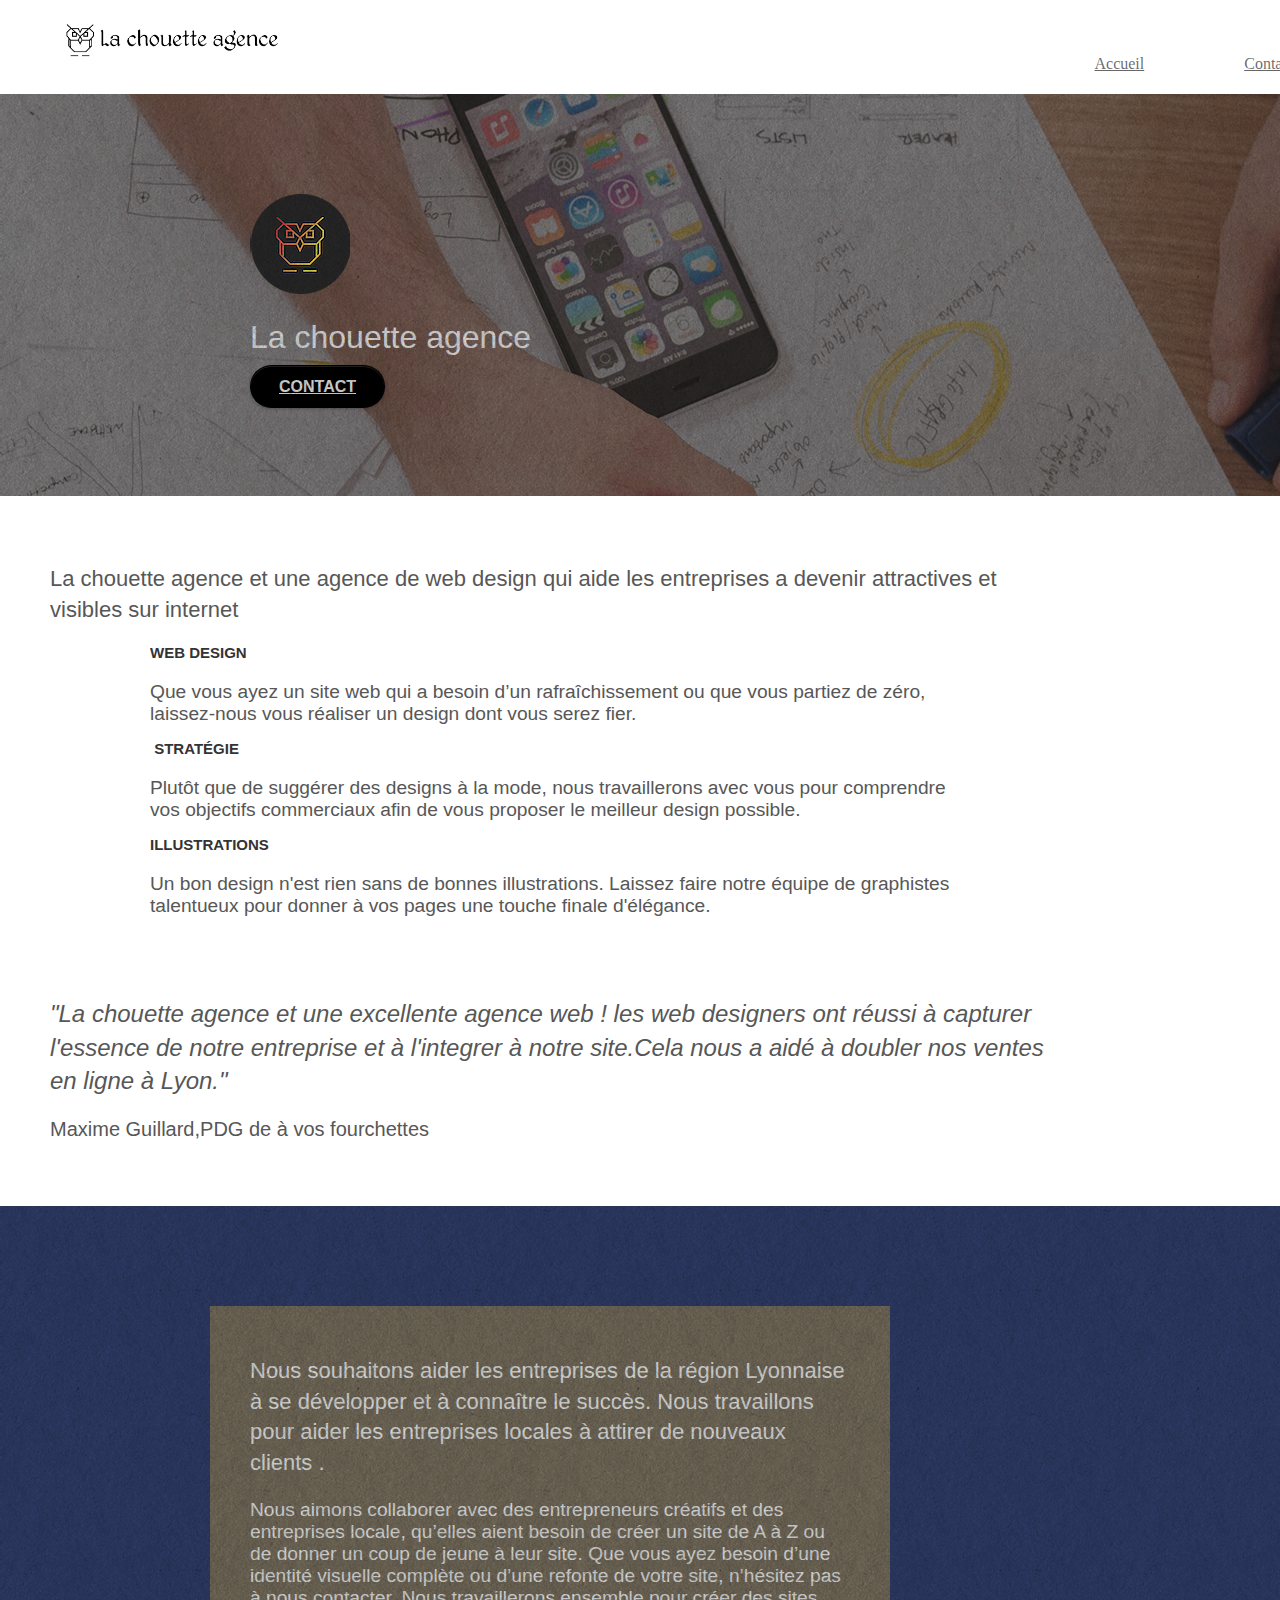
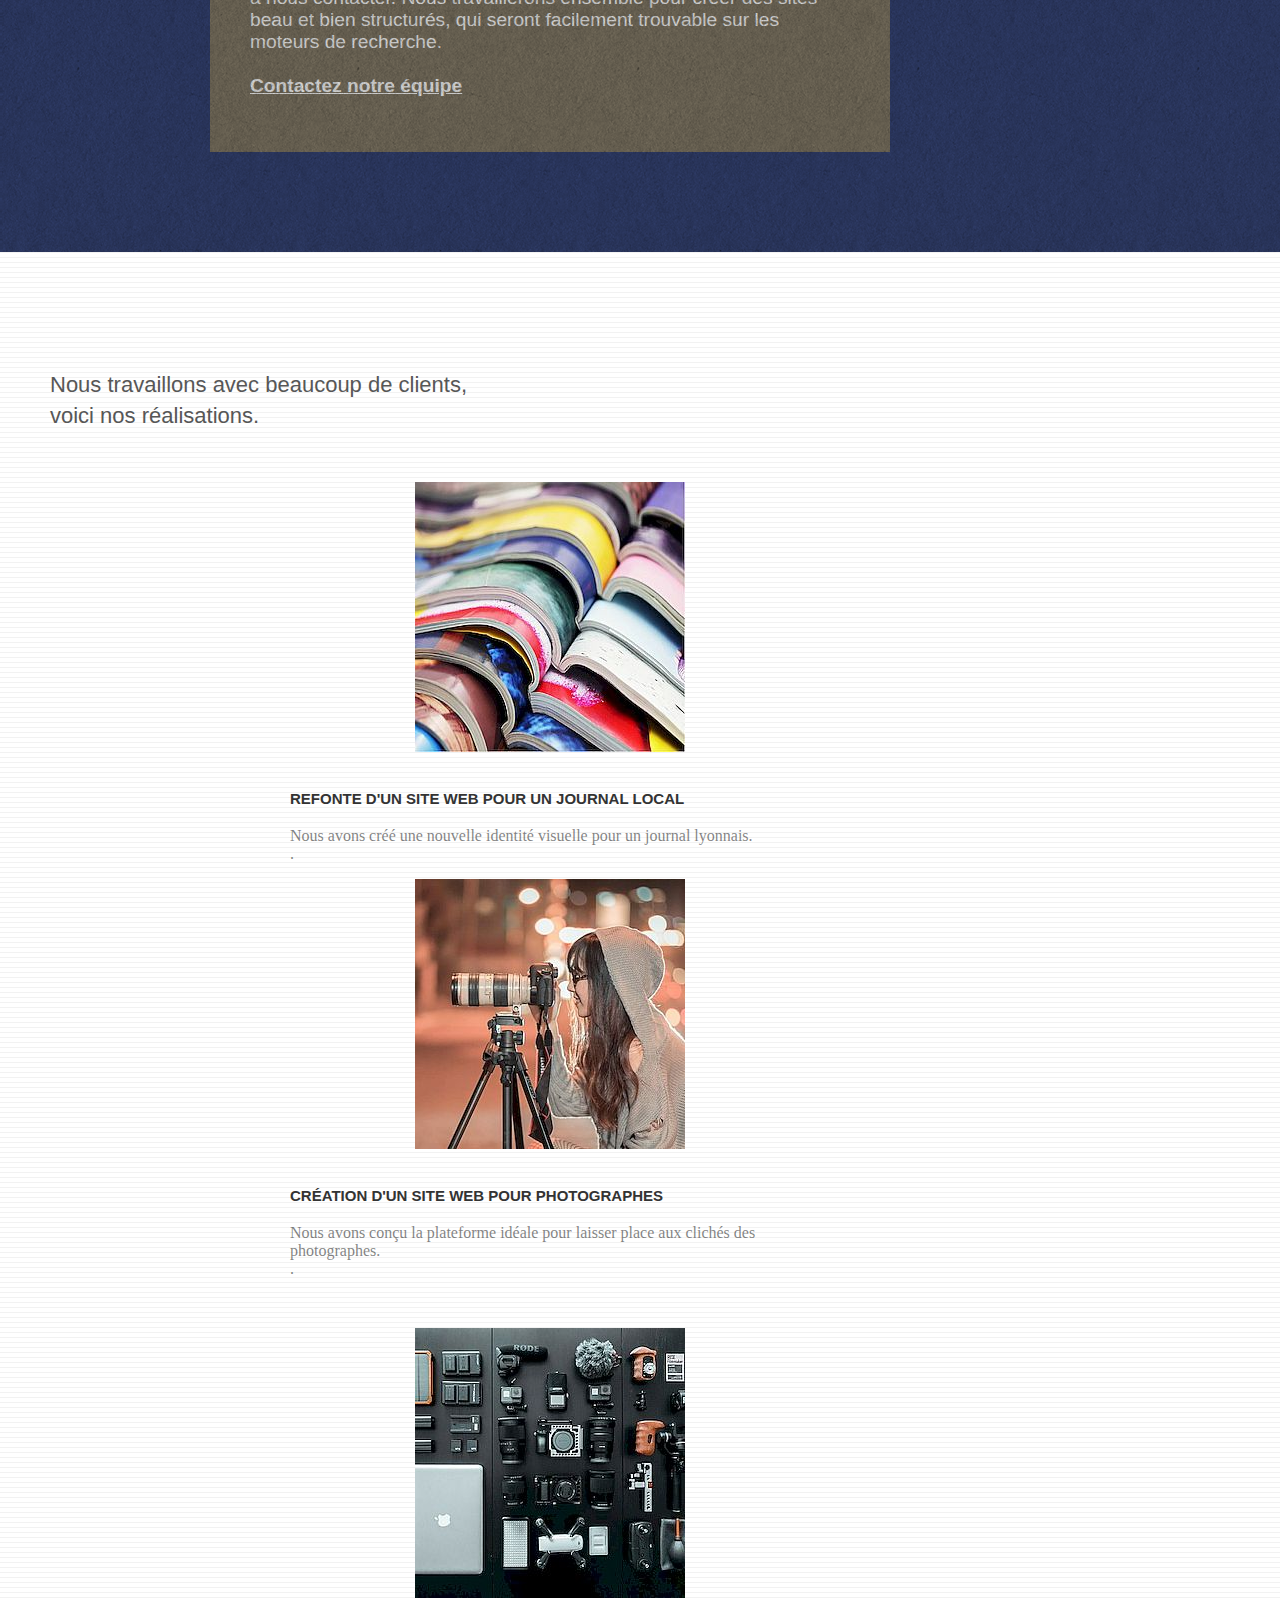
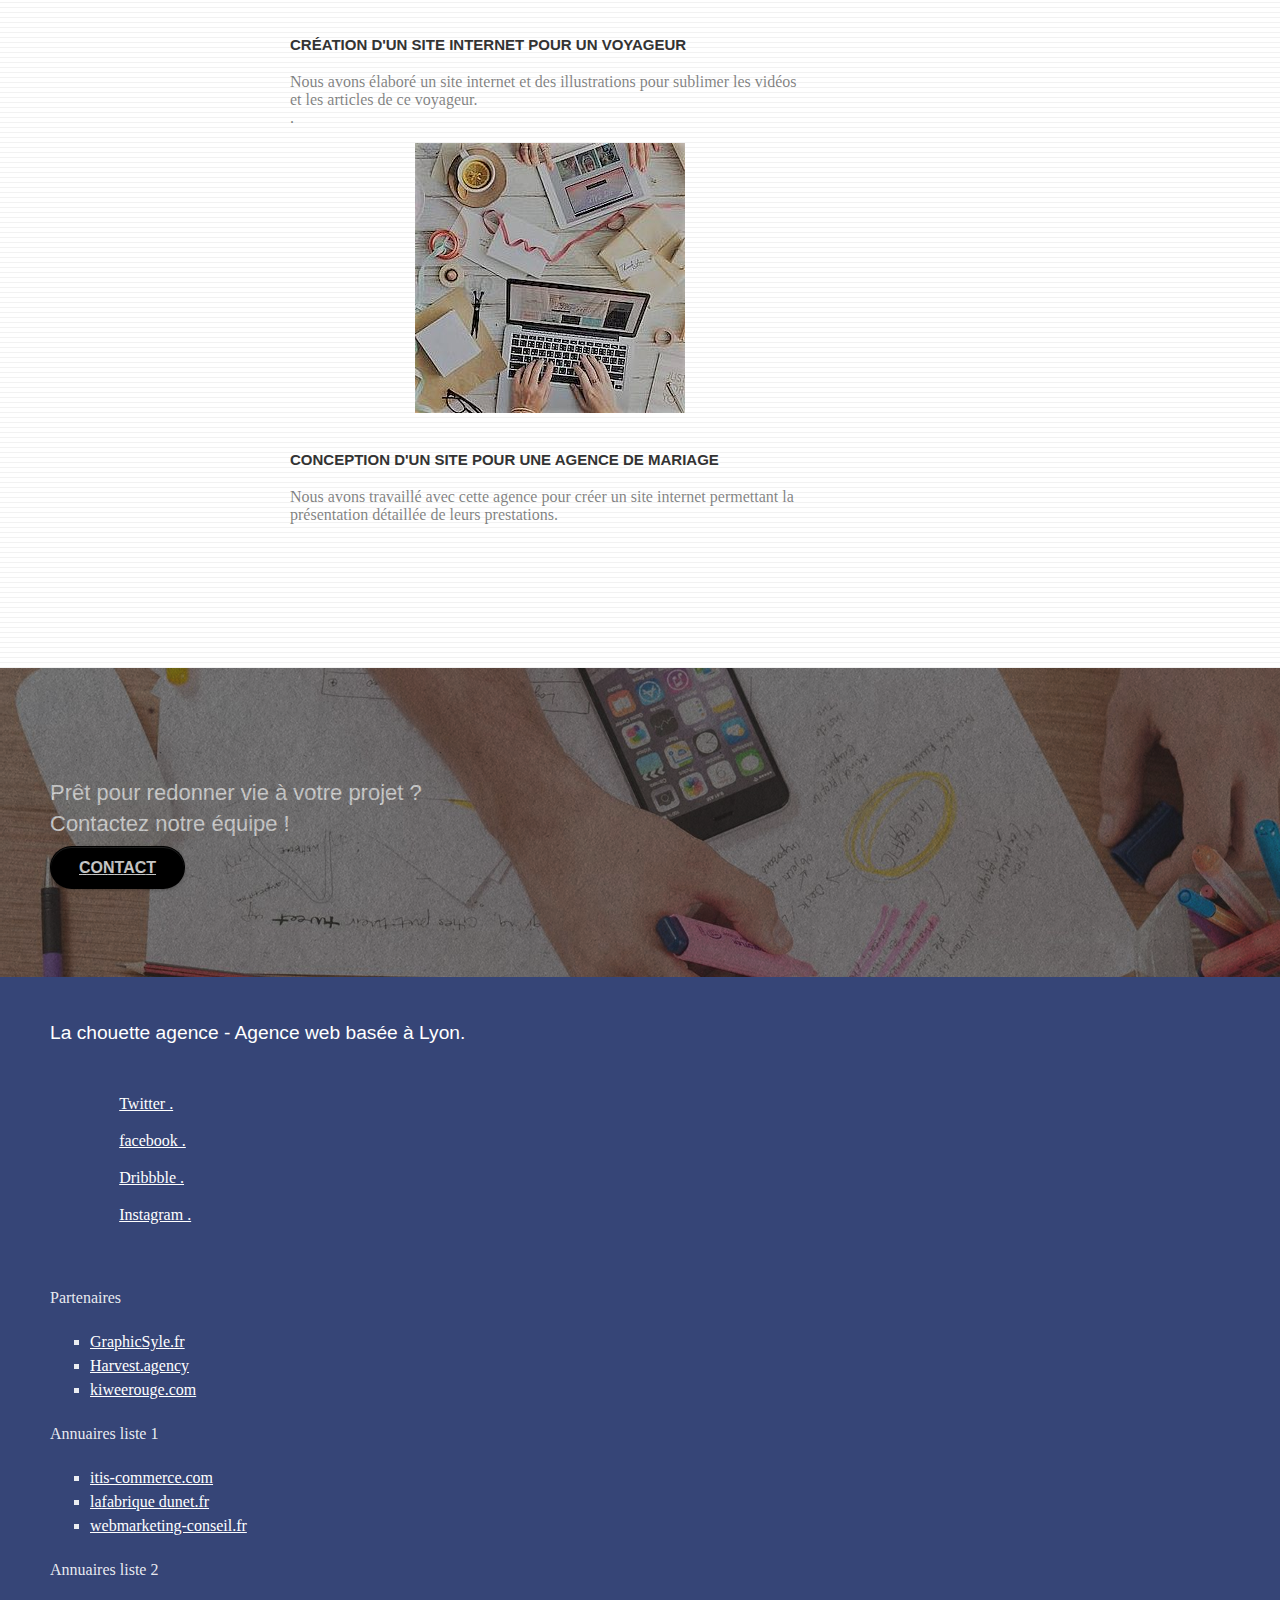
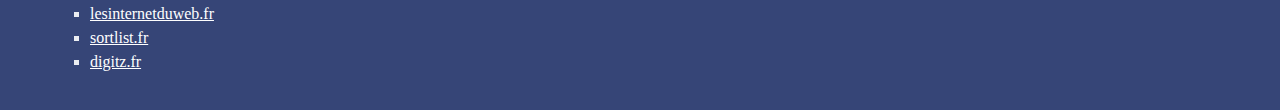
==== index.html @ 25af94e3 "fix_query" ====
<!doctype html>
<html lang="fr">
<head>
    <meta charset="utf-8">
   	
	<meta name="keywords" content="lyon, la chouette agence, création, webdesign, webdesigner,communication, entreprise, agence web, marketing, digital, developpement, web, ux, graphique, professionnels">

    <meta name=description content="La chouette agence aide les entreprises et les professionnels de Lyon à se développer et croitre grace au numérique. Notre équipe de webdesigners experts propose des solutions digitales du web design. Nous aidons les entreprises locales dans leur communication."/>
		
	<meta name="viewport" content="width=device-width, initial-scale=1.0, viewport-fit=cover">
    <link rel="shortcut icon" type="image/jpg" href="favicon.jpg">
    
	<link rel="stylesheet" type="text/css" href="./css/bootstrap.min.css">
	<link rel="stylesheet" type="text/css" href="style.css">
	<link rel="stylesheet" type="text/css" href="./css/font-awesome.min.css">
	<link rel="stylesheet" type="text/css" href="./css/et-line.min.css">
	
    
	<script src="./js/jquery-2.1.0..min.js"></script>
	<script src="./js/bootstrap.min.js"></script>
	<script src="./js/blocs.min.js"></script>
	<script src="./js/jquery.touchSwipe.min.js" defer></script>
	<script src="./js/gmaps.min.js"></script>

        

	<title>La chouette agence Entreprise de webdesign à Lyon</title>
	<!--reseaux sociaux-->
	<meta property=og:description content="La chouette agence aide les entreprises et les professionnels de Lyon à se développer et croitre grace au numérique. Notre équipe de webdesigners experts propose des solutions digitale du web design. Nous aidons les entreprises locales dans leur communication.">
    <meta property=og:site_name content="La chouette agence">
    <meta name=twitter:site content=@Lachouetteagence>
    <meta name=twitter:title content="La chouette agence aide les entreprises et les professionnels de Lyon à se développer et croitre grace au numérique. Notre équipe de webdesigners experts propose des solutions digitale du web design. Nous aidons les entreprises locales dans leur communication.">



    
</head>
<body>
	<!-- Principal conteneur -->
	<main class="page-container">
		
		<!-- bloc-0 -->
		<div class="bloc bgc-white l-bloc " id="bloc-0">
            <div class="container bloc-sm">
                <nav class="navbar row">
                    <div class="navbar-header">
                        <a class="navbar-brand" href="index.html"><img src="img/v2/la-chouette-agence-mini.png" alt="chouette-agence-web-design-logo" /></a>
                        <button id="nav-toggle" type="button" class="ui-navbar-toggle navbar-toggle" data-toggle="collapse" data-target=".navbar-1">
                            <span class="sr-only">Toggle navigation</span>
                            <span class="icon-bar"></span>
                            <span class="icon-bar"></span>
                            <span class="icon-bar"></span>
                        </button>
                    </div>
                    <div class="collapse navbar-collapse navbar-1 special-dropdown-nav">
                        <ul class="site-navigation nav navbar-nav">
                            <li>
                                <a aria-label="aller a la page accueil"  href="index.html">Accueil </a>
                            </li>
							<li>
								<a aria-label="aller a la page contact" href="contact.html">Contact</a>
							</li>
                        </ul>
                    </div>
                </nav>
            </div>
        </div>
		<!-- bloc-0 END -->

		<!-- bloc-1-presentation -->
		<header class="bloc bgc-dark-slate-blue bg-banniere d-bloc bg-t-edge bloc-bg-texture texture-paper b-parallax" id="bloc-1-hero">
			<div class="container bloc-lg">
				<div class="row tight-width-whitespace">
					<div class="col-sm-12">
						<img src="img/v2/logo-mini.png" class="center-block image-resize-mode" width="100" alt="La-chouette-agence-logo" />
						<h1 class="text-center hero-bloc-text tc-white ">
							La chouette agence
						</h1>
						<div class="text-center">
							<a href="contact.html" class="btn btn-lg btn-clean btn-rd cta-hero btn-atomic-tangerine" id="cta-hero">Contact</a>
						</div>
					</div>
				</div>
			</div>
		</header>
		<!-- bloc-1-presentation END -->

		<!-- bloc-2-services -->
		<section class="bloc bgc-white l-bloc" id="bloc-2-services">
			<div class="container bloc-md">
				<div class="row">
					<div class="col-sm-12 text-center">
						<h2>La chouette agence et une agence de web design qui aide les entreprises a devenir attractives et visibles sur internet</h2>						
					</div>
				</div>
				<div class="row voffset-lg med-width-whitespace">
					<div class="col-sm-4">
						<article>
							<div class="text-center">
								<span class="et-icon-browser sm-shadow icon-dark-slate-blue icons icon-lg"></span>
							</div>
							<h3 class="mg-md text-center">
								Web design
							</h3>
						</article>
						<aside>
							<p class="text-center ">
								Que vous ayez un site web qui a besoin d&rsquo;un rafraîchissement ou que vous partiez de zéro, laissez-nous vous réaliser un design dont vous serez fier.
							</p>
						</aside>
					</div>

					<div class="col-sm-4">
						<article>
							<div class="text-center">
								<span class="et-icon-presentation sm-shadow icon-dark-slate-blue icons icon-lg"></span>
							</div>
							<h3 class="mg-md text-center">&nbsp;Stratégie</h3>
						</article>
						<aside>
							<p class="text-center ">
								Plutôt que de suggérer des designs à la mode, nous travaillerons avec vous pour comprendre vos objectifs commerciaux afin de vous proposer le meilleur design possible.<br>
							</p>
						</aside>
					</div>
					<div class="col-sm-4">
						<article>
							<div class="text-center">
								<span class="et-icon-edit sm-shadow icon-dark-slate-blue icons icon-lg"></span>
							</div>
							<h3 class="mg-md text-center">Illustrations</h3>
						</article>
						<aside>
							<p class="text-center ">
								Un bon design n'est rien sans de bonnes illustrations. Laissez faire notre équipe de graphistes talentueux pour donner à vos pages une touche finale d'élégance.
							</p>
						</aside>
					</div>
				</div>
				<article class="row voffset-lg voffset">
					<div class="col-xs-12 col-md-8 col-md-offset-2 text-center">
						<h2 class="citation">"La chouette agence et une excellente agence web ! les web designers ont réussi à capturer l'essence de notre entreprise et à l'integrer à notre site.Cela nous a aidé à doubler nos ventes en ligne à Lyon."</h2>
                        <p class="citation-auteur">Maxime Guillard,PDG de à vos fourchettes</p>
						
					</div>
				</article>
			</div>
		</section>
		<!-- bloc-2-services END -->

		<!-- bloc-3-what-i-do -->
		<section class="bloc tc-white bgc-atomic-tangerine bg-presentation d-bloc bloc-bg-texture texture-paper b-parallax" id="bloc-3-what-i-do">
			<div class="container bloc-lg">
				<div class="row tight-width-whitespace black-background">
					<div class="col-sm-12">
						<h2 class="mg-md text-center tc-white">
							Nous souhaitons aider les entreprises de la région Lyonnaise à se développer et à connaître le succès. Nous travaillons pour aider les entreprises locales à attirer de nouveaux clients .<br>
						</h2>
						<p class="text-center white">
							Nous aimons collaborer avec des entrepreneurs créatifs et des entreprises locale, qu’elles aient besoin de créer un site de A à Z ou de donner un coup de jeune à leur site. Que vous ayez besoin d’une identité visuelle complète ou d’une refonte de votre site, n’hésitez pas à nous contacter. Nous travaillerons ensemble pour créer des sites beau et bien structurés, qui seront facilement trouvable sur les moteurs de recherche. <br><br>
							<a aria-label="aller a la page contact" class="ltc-white bold-link" href="contact.html">Contactez notre équipe</a><br>
						</p>
					</div>
				</div>
			</div>
		</section>
		<!-- bloc-3-what-i-do END -->

		<!-- bloc-4-portfolio -->
		<section class="bloc bgc-white bg-lines-h2-bg bg-repeat l-bloc" id="bloc-4-portfolio">
			<div class="container bloc-lg">
				<div class="row">
					<div class="col-sm-12 text-center">
						<h2>Nous travaillons avec beaucoup de clients,<br>voici nos réalisations.</h2>						
					</div>
				</div>
				<div class="row tight-width-whitespace portfolio-row">
					<figure class="col-sm-6">
						<a href="#" data-lightbox="img/v2/1-mini.jpg" data-gallery-id="gallery-1" data-caption="Refonte d'un site web pour un journal local" data-frame="snapshot-lb"><img src="img/v2/1-mini.jpg" alt="Lyon web design logo agence web meilleure agence et refonte site web journal" class="img-responsive portfolio-thumb" /></a>
						<h3 class="mg-md text-center">
							Refonte d'un site web pour un journal local
						</h3>
						<figcaption class="text-center">
							Nous avons créé une nouvelle identité visuelle pour un journal lyonnais.<br>. 
						</figcaption>
					</figure>
					<figure class="col-sm-6">
						<a href="#" data-lightbox="img/v2/2-mini.jpg" data-gallery-id="gallery-1" data-caption="Création d'un site web pour photographes" data-frame="snapshot-lb"><img src="img/v2/2-mini.jpg" class="img-responsive portfolio-thumb" alt="Lyon web design logo agence web meilleure agence, Création d'un site web pour photographes" /></a>
						<h3 class="mg-md text-center">
							Création d'un site web pour photographes
						</h3>
						<figcaption class="text-center">
							Nous avons conçu la plateforme idéale pour laisser place aux clichés des photographes.<br>. 
						</figcaption>
					</figure>
				</div>
				<div class="row tight-width-whitespace portfolio-row">
					<figure class="col-sm-6">
						<a href="#" data-lightbox="img/v2/3-mini.jpg" data-gallery-id="gallery-1" data-caption="Création d'un site internet pour un voyageur" data-frame="snapshot-lb"><img src="img/v2/3-mini.jpg" class="img-responsive portfolio-thumb" alt="Lyon web design logo agence web meilleure agence, Création d'un site web pour voyageur"/></a>
						<h3 class="mg-md text-center">
							Création d'un site internet pour un voyageur
						</h3>
						<figcaption class="text-center">
							Nous avons élaboré un site internet et des illustrations pour sublimer les vidéos et les articles de ce voyageur.<br>. 
						</figcaption>
					</figure>
					<figure class="col-sm-6">
						<a href="#" data-lightbox="img/v2/4-mini.jpg" data-gallery-id="gallery-1" data-caption="Conception d'un site pour une agence de mariage" data-frame="snapshot-lb"><img src="img/v2/4-mini.jpg" class="img-responsive portfolio-thumb" alt="Lyon web design logo agence web meilleure agence, Création d'un site web pour agence de mariage" /></a>
						<h3 class="mg-md text-center">
							Conception d'un site pour une agence de mariage
						</h3>
						<figcaption class="text-center">
							Nous avons travaillé avec cette agence pour créer un site internet permettant la présentation détaillée de leurs prestations. 
						</figcaption>
					</figure>
				</div>
			</div>
		</section>
		<!-- bloc-4-portfolio END -->

		<!-- bloc-5-cta -->
		<section class="bloc bgc-dark-slate-blue bg-banniere d-bloc bloc-bg-texture texture-paper" id="bloc-5-cta">
			<div class="container bloc-lg">
				<div class="row">
					<h2 class="mg-md text-center tc-white">
						Prêt pour redonner vie à votre projet ?<br>Contactez notre équipe !
					</h2>
					<div class="col-sm-12 text-center">
						<a aria-label="aller a la page contact" href="contact.html" class="btn btn-atomic-tangerine btn-clean btn-rd btn-lg cta-hero">Contact</a>
					</div>
				</div>
			</div>
		</section>
		<!-- bloc-5-cta END -->

		<!-- ScrollToTop Button -->
		<a class="bloc-button btn btn-d scrollToTop" onclick="scrollToTarget('1')"><span class="fa fa-chevron-up"></span></a>
		<!-- ScrollToTop Button END-->

		<!-- Footer - bloc-8 -->
		<footer class="bloc bgc-atomic-tangerine d-bloc" id="bloc-8">
			<div class="container bloc-sm">
				<div class="row">
					<div class="col-sm-12">
						<p class="text-center white">
							La chouette agence - Agence web basée à Lyon.<br>
						</p>
						<div class="row row-no-gutters social">
							<div class="col-sm-3">
								<div class="text-center">
									<a aria-label="lien pour nous suivre sur twitter" class="social" href="https://twitter.com">Twitter .<span class="fa fa-twitter icon-md"></span></a>
								</div>
							</div>
							<div class="col-sm-3">
								<div class="text-center">
									<a aria-label="lien pour nous suivre sur facebook" class="social" href="https://www.facebook.com">facebook .<span class="fa fa-facebook icon-md"></span></a>
								</div>
							</div>
							<div class="col-sm-3">
								<div class="text-center">
									<a aria-label="lien pour nous suivre sur dribbble" class="social" href="https://dribbble.com">Dribbble .<span class="fa fa-dribbble icon-md"></span></a>
								</div>
							</div>
							<div class="col-sm-3">
								<div class="text-center">
									<a aria-label="lien pour nous suivre sur instagram" class="social" href="https://www.instagram.com">Instagram .<span class="fa fa-instagram icon-md"></span></a>
								</div>
							</div>
								<div></div>
							</div>	
						</div>
					
						<div class="row">
							<article aria-label="nos partenaires" class="col-sm-4">
								Partenaires
								<ul>
									<li><a href="https://www.graphicstyle.fr/agence-de-communication-lyon/">GraphicSyle.fr</a></li>
									<li><a href="https://harvest.agency/">Harvest.agency</a></li>
									<li><a href="https://www.kiweerouge.com/">kiweerouge.com</a></li>
								</ul>		
							</article>
							<article aria-label="liste annuaire 1" class="col-sm-4">
								Annuaires liste 1
								<ul>
									<li><a href="https://www.itis-commerce.com/agences-web-lyon/">itis-commerce.com</a></li>
									<li><a href="https://www.lafabriquedunet.fr/agences-web/agences-web-lyon/">lafabrique dunet.fr</a></li>
									<li><a href="https://www.webmarketing-conseil.fr/agences-lyon/">webmarketing-conseil.fr</a></li>
									
									</ul>
							</article>
							<article aria-label="liste annuaire 2" class="col-sm-4">
								Annuaires liste 2
								<ul>
									<li><a href="http://lesinternetsduweb.fr/c/lyon/">lesinternetduweb.fr</a></li>
									<li><a href="https://www.sortlist.fr/web-marketing/lyon-ra-fr">sortlist.fr</a></li>
									<li><a href="https://digitiz.fr/annuaire/agences-web/lyon/">digitz.fr</a></li>
								</ul>
							</article>							
						</div>
					</div>
				</div>
			</div>
		</footer>
		<!-- Footer - bloc-8 END -->

	</main>
	<!-- Principal conteneur END -->
    

</body>
</html>
---- style.css ----
body {
    margin: 0;
    padding: 0;
    background: #FFF;
    overflow-x: hidden;
    -webkit-font-smoothing: antialiased;
    -moz-osx-font-smoothing: grayscale;
}

a,
button {
    transition: all .3s ease-in-out;
    outline: none!important;
}

a:hover {
    text-decoration: none;
    cursor: pointer;
}

#page-loading-blocs-notifaction {
    position: fixed;
    top: 0;
    bottom: 0;
    width: 100%;
    z-index: 100000;
    background: #FFFFFF url("img/v2/pageload-spinner.gif") no-repeat center center;
}

.bloc {
    width: 100%;
    clear: both;
    background: 50% 50% no-repeat;
    padding: 0 50px;
    -webkit-background-size: cover;
    -moz-background-size: cover;
    -o-background-size: cover;
    background-size: cover;
    position: relative;
}

.bloc .container {
    padding-left: 0;
    padding-right: 0;
}

.bloc-lg {
    padding: 100px 50px;
}

.bloc-md {
    padding: 50px;
}

.bloc-sm {
    padding: 20px;
}

.bg-center,
.bg-l-edge,
.bg-r-edge,
.bg-t-edge,
.bg-b-edge,
.bg-tl-edge,
.bg-bl-edge,
.bg-tr-edge,
.bg-br-edge,
.bg-repeat {
    -webkit-background-size: auto!important;
    -moz-background-size: auto!important;
    -o-background-size: auto!important;
    background-size: auto!important;
}

.bg-repeat {
    background: repeat;
}

.bg-t-edge {
    background: top no-repeat;
}

.bloc-bg-texture::before {
   
    content: "";
    background-size: 2px 2px;
    position: absolute;
    top: 0;
    bottom: 0;
    left: 0;
    right: 0;
}

.texture-paper::before {
    background: url("img/v2/texture-paper-mini.png");
    background-size: 280px 280px;
  
    
}

.b-parallax {
    background-attachment: fixed;
}

.d-bloc {
    color: rgba(255, 255, 255, .9);
}

.d-bloc button:hover {
    color: rgba(255, 255, 255, 1);
}

.d-bloc .icon-round,
.d-bloc .icon-square,
.d-bloc .icon-rounded,
.d-bloc .icon-semi-rounded-a,
.d-bloc .icon-semi-rounded-b {
    border-color: rgba(255, 255, 255, .9);
}

.d-bloc .divider-h span {
    border-color: rgba(255, 255, 255, .9);
}

.d-bloc .a-btn,
.d-bloc .navbar a,
.d-bloc .navbar-brand,
.d-bloc a .icon-sm,
.d-bloc a .icon-md,
.d-bloc a .icon-lg,
.d-bloc a .icon-xl,
.d-bloc h1 a,
.d-bloc h2 a,
.d-bloc h3 a,
.d-bloc h4 a,
.d-bloc h5 a,
.d-bloc h6 a,
.d-bloc p a {
    color: rgba(255, 255, 255, .9);
}

.d-bloc .a-btn:hover,
.d-bloc .navbar a:hover,
.d-bloc .navbar-brand:hover,
.d-bloc a:hover .icon-sm,
.d-bloc a:hover .icon-md,
.d-bloc a:hover .icon-lg,
.d-bloc a:hover .icon-xl,
.d-bloc h1 a:hover,
.d-bloc h2 a:hover,
.d-bloc h3 a:hover,
.d-bloc h4 a:hover,
.d-bloc h5 a:hover,
.d-bloc h6 a:hover,
.d-bloc p a:hover {
    color: rgba(255, 255, 255, 1);
}

.d-bloc .navbar-toggle .icon-bar {
    background: rgba(255, 255, 255, 1);
}

.d-bloc .btn-wire,
.d-bloc .btn-wire:hover {
    color: rgba(255, 255, 255, 1);
    border-color: rgba(255, 255, 255, 1);
}

.d-bloc .panel {
    color: rgba(0, 0, 0, .5);
}

.d-bloc .panel button:hover {
    color: rgba(0, 0, 0, .7);
}

.d-bloc .panel icon {
    border-color: rgba(0, 0, 0, .7);
}

.d-bloc .panel .divider-h span {
    border-color: rgba(0, 0, 0, .1);
}

.d-bloc .panel .a-btn {
    color: rgba(0, 0, 0, .6);
}

.d-bloc .panel .a-btn:hover {
    color: rgba(0, 0, 0, 1);
}

.d-bloc .panel .btn-wire,
.d-bloc .panel .btn-wire:hover {
    color: rgba(0, 0, 0, .7);
    border-color: rgba(0, 0, 0, .3);
}

.d-bloc .panel,
.l-bloc {
    color: rgba(0, 0, 0, .5);
}

.d-bloc .panel button:hover,
.l-bloc button:hover {
    color: rgba(0, 0, 0, .7);
}

.l-bloc .icon-round,
.l-bloc .icon-square,
.l-bloc .icon-rounded,
.l-bloc .icon-semi-rounded-a,
.l-bloc .icon-semi-rounded-b {
    border-color: rgba(0, 0, 0, .7);
}

.d-bloc .panel .divider-h span,
.l-bloc .divider-h span {
    border-color: rgba(0, 0, 0, .1);
}

.d-bloc .panel .a-btn,
.l-bloc .a-btn,
.l-bloc .navbar a,
.l-bloc .navbar-brand,
.l-bloc a .icon-sm,
.l-bloc a .icon-md,
.l-bloc a .icon-lg,
.l-bloc a .icon-xl,
.l-bloc h1 a,
.l-bloc h2 a,
.l-bloc h3 a,
.l-bloc h4 a,
.l-bloc h5 a,
.l-bloc h6 a,
.l-bloc p a {
    color: rgba(0, 0, 0, .6);
}

.d-bloc .panel .a-btn:hover,
.l-bloc .a-btn:hover,
.l-bloc .navbar a:hover,
.l-bloc .navbar-brand:hover,
.l-bloc a:hover .icon-sm,
.l-bloc a:hover .icon-md,
.l-bloc a:hover .icon-lg,
.l-bloc a:hover .icon-xl,
.l-bloc h1 a:hover,
.l-bloc h2 a:hover,
.l-bloc h3 a:hover,
.l-bloc h4 a:hover,
.l-bloc h5 a:hover,
.l-bloc h6 a:hover,
.l-bloc p a:hover {
    color: rgba(0, 0, 0, 1);
}

.l-bloc .navbar-toggle .icon-bar {
    color: rgba(0, 0, 0, .6);
}

.d-bloc .panel .btn-wire,
.d-bloc .panel .btn-wire:hover,
.l-bloc .btn-wire,
.l-bloc .btn-wire:hover {
    color: rgba(0, 0, 0, .7);
    border-color: rgba(0, 0, 0, .3);
}

.voffset {
    margin-top: 30px;
}

.voffset-lg {
    margin-top: 80px;
}

.row-no-gutters {
    margin-right: 0;
    margin-left: 0;
}

.row.row-no-gutters > [class^="col-"],
.row.row-no-gutters > [class*=" col-"] {
    padding-right: 0;
    padding-left: 0;
}

#bloc-1-hero h1 {
    font-size: 32px;
}

.navbar {
    margin-bottom: 0;
    z-index: 1;   
    display:flex;
    flex-wrap:wrap;
    justify-content: space-between;
    align-content: center;
}
   

.navbar-brand {  
    height: auto;
    padding: 3px 15px;
    font-size: 25px;
    font-weight: normal;
    font-weight: 600;
    line-height: 44px;
}

.navbar-brand img {
    height: 40px;
    width:auto;
    margin: 0 5px 0 0;
    display: inline;
}

.navbar-brand img[src$=svg] {
    min-width: 100px;
}

.nav-center .navbar-brand img {
    margin: 0;
}

.navbar .nav {
    padding-top: 2px;
    margin-right: 16px;
    float: right;
    z-index: 1;
    
}

.nav > li {
    float: left;
    margin: 4px 50px;
    font-size: 16px;
   
}

.navbar-nav .open .dropdown-menu > li > a {
    text-align: inherit;
    
   
}

.nav > li a:hover,
.nav > li a:focus {
    background: transparent;
}

.navbar-toggle {    
    margin: 10px 10px 0 0;
    border: 0px;
}

.navbar-toggle:hover {
    background: transparent!important;
}

.navbar-toggle .icon-bar {
    background-color: rgba(0, 0, 0, .5);
    width: 26px;
}

.nav-invert .navbar .nav {
    float: left;
}

.nav-invert .navbar-header,
.nav-invert .navbar-brand {
    float: right;
    position: relative;
    z-index: 2;
}

@media (min-width: 768px) {
/**GS**/
    .citation{ 
        font-size:x-large;   
        font-style: italic;
        text-justify: auto;
        }
        .citation-auteur{
            font-style: normal;
            font-size:20px;
        }
    #form_1{
        line-height: 2.5em;
        }
        .navbar-toggle {
            display:none;
        }
    /**/

    .site-navigation {
        text-decoration: none;
        list-style-type:none;
        position: absolute;
        top: 50%;
        right: 20px;
        transform: translate(0, -50%);
        -webkit-transform: translateY(-50%);
    }
    .nav > li .dropdown-menu a,
    .nav > li .dropdown-menu a:hover {
        color: #484848;
    }
    .nav-invert .site-navigation {
        left: 0;
        right: 0;
    }
    .nav-center {
        text-align: center;
    }
    .nav-center .navbar-header {
        width: 100%;
        display:flex;
        align-content : center;
    }
    .nav-center .navbar-header,
    .nav-center .navbar-brand,
    .nav-center .nav > li {
        float: none;
        display: inline-block;
    }
    .nav-center .site-navigation {
        text-decoration: none;
        position: relative;
        width: 100%;
        right: 0;
        margin-right: 0px;
        margin-top: 20px;
    }
    .nav-center.mini-nav .navbar-toggle {
        float: none;
        margin: 10px auto 0;
    }
}

.nav > li > .dropdown a {
    background: none!important;
    display: block;
    padding: 14px 15px;
    border: 1px solid #364577;
}

nav .caret {
    margin: 0 5px;
}

.dropdown-menu .dropdown-menu {
    top: -8px;
    left: 100%;
}

.dropdown-menu .dropmenu-flow-right {
    top: 100%;
    left: 0;
    margin-left: -1px;
    border-top-left-radius: 0;
    border-top-right-radius: 0;
}

.dropdown-menu .dropdown span {
    border: 4px solid black;
    border-top-color: transparent;
    border-right-color: transparent;
    border-bottom-color: transparent;
    margin: 6px -5px 0 0!important;
    float: right;
}

.mg-md {
    margin-top: 10px;
    margin-bottom: 20px;
}

.mg-lg {
    margin-top: 10px;
    margin-bottom: 40px;
}

.btn {
    margin: 0 5px 5px 0;
}

.btn.pull-right {
    margin: 0 0 5px 5px;
}

.btn-d,
.btn-d:hover,
.btn-d:focus {
    color: #FFF;
    background: rgba(0, 0, 0, .3);
}

button {
    outline: none!important;
}

.btn-rd {
    border-radius: 40px;
}

.btn-clean {
    border: 1px solid rgba(0, 0, 0, .08);
    border-bottom-color: rgba(0, 0, 0, .1);
    text-shadow: 0 1px 0 rgba(0, 0, 1, .1);
    box-shadow: 0 1px 3px rgba(0, 0, 1, .25), inset 0 1px 0 0 rgba(255, 255, 255, .15);
}

.icon-md {
    font-size: 30px!important;
}

.icon-lg {
    font-size: 60px!important;
}

.sm-shadow {
    text-shadow: 0 1px 2px rgba(0, 0, 0, .3);
}

.panel-sq,
.panel-sq .panel-heading,
.panel-sq .panel-footer {
    border-radius: 0;
}

.panel-rd {
    border-radius: 30px;
}

.panel-rd .panel-heading {
    border-radius: 29px 29px 0 0;
}

.panel-rd .panel-footer {
    border-radius: 0 0 29px 29px;
}

.form-control {
    border-color: rgba(0, 0, 0, .1);
    box-shadow: none;
}

.scrollToTop {
    width: 40px;
    height: 40px;
    position: fixed;
    bottom: 20px;
    right: 20px;
    opacity: 0;
    z-index: 500;
    transition: all .3s ease-in-out;
}

.scrollToTop span {
    margin-top: 6px;
}

.showScrollTop {
    font-size: 14px;
    opacity: 1;
}

a[data-lightbox] {
    position: relative;
    display: block;
    text-align: center;
}

a[data-lightbox]:hover::before {
    content: "+";
    font-family: "HelveticaNeue-Light", "Helvetica Neue Light", "Helvetica Neue", Helvetica, Arial;
    font-size: 32px;
    width: 50px;
    height: 50px;
    margin-left: -25px;
    border-radius: 50%;
    background: rgba(0, 0, 0, .6);
    color: #FFF;
    font-weight: 100;
    z-index: 1;
    position: absolute;
    top: 50%;
    transform: translateY(-50%);
    -webkit-transform: translateY(-50%);
}

a[data-lightbox]:hover img {
    opacity: 0.6;
    -webkit-animation-fill-mode: none;
    animation-fill-mode: none;
}

#lightbox-modal {
    display: flex;
    align-items: center;
}

#lightbox-modal .modal-dialog {
    width: 90%;
    max-width: 900px;
    margin: 0 auto 0;
}

#lightbox-modal .modal-dialog img {
    max-height: 90vh;
    margin: 0 auto;
}

.lightbox-caption {
    padding: 20px;
    color: #FFF;
    background: rgba(0, 0, 0, .5);
    position: absolute;
    left: 15px;
    right: 15px;
    bottom: 5px;
}

.close-lightbox {
    color: #FFF;
    font-size: 30px;
    position: absolute;
    top: 20px;
    right: 20px;
    z-index: 20;
    background: rgba(0, 0, 0, .5);
    border: none;
    line-height: 30px;
    padding: 0 9px 5px;
    opacity: 0.3;
}

.close-lightbox:hover,
.next-lightbox:hover,
.prev-lightbox:hover {
    opacity: 1.0;
    color: #FFF;
}

.next-lightbox,
.prev-lightbox {
    font-size: 20px;
    color: rgba(255, 255, 255, .9);
    background: rgba(0, 0, 0, .5);
    transition: all .2s ease-in-out;
    position: absolute;
    top: 45%;
    z-index: 1;
    opacity: 0.4;
}

.next-lightbox {
    padding: 6px 8px 1px 13px;
    right: 25px;
}

.prev-lightbox {
    padding: 6px 13px 1px 10px;
    left: 25px;
}

.snapshot-lb .modal-body {
    padding-bottom: 45px;
}

.snapshot-lb .lightbox-caption {
    padding: 0;
    color: rgba(0, 0, 0, .5);
    background: none;
}

h1,
h2,
h3,
h4,
h5,
h6,
p,
label,
.btn
{
    font-family: "helvetica";
    font-weight: 400;
    color: #575757!important;
}
/***GS*/
a{
    color:white;
}
article ul{
    list-style-type: square;
    line-height: 1.5em;
}
footer{
    line-height:2em;
    width:100%; 
}
/***/
.container {
    max-width: 1000px;
}

.hero-bloc-text {
    font-size: 38px;
}

.hero-bloc-text-sub {
    font-size: 36px;
}

.statement-bloc-text {
    line-height: 26px;
    font-style: italic;
    font-size: 20px;
    text-align: center;
    font-weight: lighter;
    max-width: 520px;
    margin: auto auto auto auto;
}

p {
    font-size: 1.2em;
    margin-bottom:15px;
}

.tight-width-whitespace {
    max-width: 600px;
    margin: auto auto auto auto;
}

.h1 {
    font-size: 20px;
    font-family: "Open Sans";
}

.cta-hero {
    margin-top: 22px;
    color: #FFFFFF!important;
    text-transform: uppercase;
    padding: 12px 28px 12px 28px;
    font-size: 16px;
    font-weight: 700;
}
/***/
.social {
    width: 90%;
    margin: auto auto 2em auto;
    padding:1.2em 1.2em;
}

h2 {
    font-size: 22px;
    line-height: 1.4em;
}

h3 {
    font-size: 15px;
    text-transform: uppercase;
    font-weight: 700;
    color: #333333!important;
}

.med-width-whitespace {
    max-width: 800px;
    margin: auto auto 2em auto;
    box-shadow: 0px 0px 0px #000000;
}

h1 {
    color: #333333!important;
}

h4 {
    color: #333333!important;
}

.icons {
    margin-bottom: 14px;
    margin-top: 24px;
}

.white {
    color: #FFFFFF!important;
}

.portfolio-thumb {
    margin-bottom: 24px;
}

.portfolio-row {
    margin-bottom: 44px;
    margin-top: 50px;
}

.avatar {
    box-shadow: 0px 4px 9px rgba(0, 0, 0, 0.3);
}

.black-background {
    background-color: rgba(165, 147, 99, 0.7);
    padding: 40px 40px 40px 40px;
}

.bold-link {
    font-weight: 900;
    text-decoration: underline!important;
}

.bgc-white {
    background-color: #FFFFFF;
}

.bgc-dark-slate-blue {
    background-color: #364577;
}

.bgc-atomic-tangerine {
    background-color:  #364577;
}

.tc-white {
    color: white!important;
}

.btn-atomic-tangerine {
    background: black;
    color: #FFFFFF!important;
}

.btn-atomic-tangerine:hover {
    background: #c27956!important;
    color: #FFFFFF!important;
}

.ltc-white {
    color: #FFFFFF!important;
}

.ltc-white:hover {
    color: #cccccc!important;
}

.ltc-atomic-tangerine {
    color: #F3976C!important;
}

.ltc-atomic-tangerine:hover {
    color: #c27956!important;
}

.icon-dark-slate-blue {
    color: #364577!important;
    border-color: #364577!important;
}

.bg-dots-bg {
    background-image: url("img/v2/dots-bg.png");
}

.bg-lines-h2-bg {
    background-image: url("img/v2/lines-h2-bg.png");
}

.bg-banniere {
    background-image: url("img/v2/la-chouette-agence-banniere-mini.jpg");
}

.bg-presentation {
    background-image: url("img/v2/image-de-presentation-mini.jpg");
}

@media (max-width: 1024px) {
    .bloc {
        padding-left: 20px;
        padding-right: 20px;
    }
    .bloc.full-width-bloc,
    .bloc-tile-2.full-width-bloc .container,
    .bloc-tile-3.full-width-bloc .container,
    .bloc-tile-4.full-width-bloc .container {
        padding-left: 0;
        padding-right: 0;
    }
}

@media (max-width: 992px) and (min-width: 768px) {
    .navbar .nav {
        max-width: 80%
    }
    .nav-center.navbar .nav {
        max-width: 100%
    }
}

@media only screen and (min-width: 768px) and (max-width: 1024px) and (orientation: landscape) {
    .b-parallax {
        background-attachment: scroll;
    }
}

@media only screen and (min-width: 1024px) and (max-width: 1366px) and (-webkit-min-device-pixel-ratio: 1.5) {
    .b-parallax {
        background-attachment: scroll;
    }
}

@media (max-width: 991px) {
    .container {
        width: 100%;
    }
    .b-parallax {
        background-attachment: scroll;
    }
    .page-container,
    #hero-bloc {
        overflow-x: hidden;
        position: relative;
    }
  
    .bloc-group,
    .bloc-group .bloc {
        display: block;
        width: 100%;
    }
    .bloc-fill-screen .fill-bloc-top-edge,
    .bloc-fill-screen .fill-bloc-bottom-edge {
        padding: 0 20px;
       
    }
}

@media (max-width: 767px) {
    .page-container {
        overflow-x: hidden;
        position: relative;
    }
    h1,
    h2,
    h3,
    h4,
    h5,
    h6,
    p,
    #disqus_thread {
        padding-left: 10px!important;
        padding-right: 10px!important;
    }
/*ajout_GS*/
    .citation{    
    font-style: italic;
    text-justify: auto;
    }
    .citation-auteur{
        font-style: normal;
        font-size:14px;
    }
    #bloc-4-portfolio img{
        width:100%;        
    }
    footer article{
    margin-left: 20px;

    }
    
/****/


    .b-parallax {
        background-attachment: scroll;
    }
    .navbar .nav {
        padding-top: 0;
        border-top: 1px solid rgba(0, 0, 0, .2);
        float: none!important;
    }
    .navbar.row {
        margin-left: 0;
        margin-right: 0;
    }
    .site-navigation {
        list-style-type:none;
        text-decoration: none;
        position: inherit;
        transform: none;
        -webkit-transform: none;
        -ms-transform: none;
    }
    .nav > li {
        text-decoration: none;
        margin-top: 0;
        border-bottom: 1px solid rgba(0, 0, 0, .1);
        background: rgba(0, 0, 0, .05);
        text-align: left;
        padding-left: 15px;
        width: 100%;
    }
    .nav > li:hover {
        background: rgba(0, 0, 0, .08);
    }
    .dropdown .dropdown a .caret {
        float: none;
        margin: 5px 0 0 10px!important;
        border: 4px solid black;
        border-bottom-color: transparent;
        border-right-color: transparent;
        border-left-color: transparent;
    }
    #hero-bloc .navbar .nav {
        background: rgba(0, 0, 0, .8);
    }
    #hero-bloc .navbar .nav a {
        color: rgba(255, 255, 255, 1);
    }
    .hero {
        padding: 50px 0;
    }
    .hero-nav {
        left: -1px;
        right: -1px;
    }
    .navbar-collapse {
        text-decoration:none;
        padding: 0;
        overflow-x: hidden;
        -webkit-box-shadow: none;
        box-shadow: none;
    }
    .navbar-brand img {
        max-height: 40px;
        width:auto;
    
    }
    .nav-invert .navbar-header {
        float: none;
        width:auto;        
    }
    .nav-invert .navbar-toggle {
        float: left;
        margin-left: 10px;
    }
    .bloc {
        padding-left: 0;
        padding-right: 0;
        line-height: 2.5em;
      
        
    }
    .bloc-xxl,
    .bloc-xl,
    .bloc-lg {
        padding: 40px 0;
    }
    .bloc-sm,
    .bloc-md {
        padding-left: 0;
        padding-right: 0;
    }
    .bloc-tile-2 .container,
    .bloc-tile-3 .container,
    .bloc-tile-4 .container,
    .bloc-fill-screen .fill-bloc-top-edge,
    .bloc-fill-screen .fill-bloc-bottom-edge {
        padding-left: 0;
        padding-right: 0;
    }
    .a-block {
        padding: 0 10px;
    }
    .btn-dwn {
        display: none;
    }
    .voffset {
        margin-top: 5px;
    }
    .voffset-md {
        margin-top: 20px;
    }
    .voffset-lg {
        margin-top: 30px;
    }
    form {
        padding: 5px;
    }
    .close-lightbox {
        display: inline-block;
    }
    .blocsapp-device-iphone5 {
        background-size: 216px 425px;
        padding-top: 60px;
        width: 216px;
        height: 425px;
    }
    .blocsapp-device-iphone5 img {
        width: 180px;
        height: 320px;
    }
}

@media (max-width: 400px) {
    .bloc {
        padding-left: 0;
        padding-right: 0;
    }
}

@media (max-width: 767px) {
    .bloc-mob-center-text {
        text-align: center;
    }
}
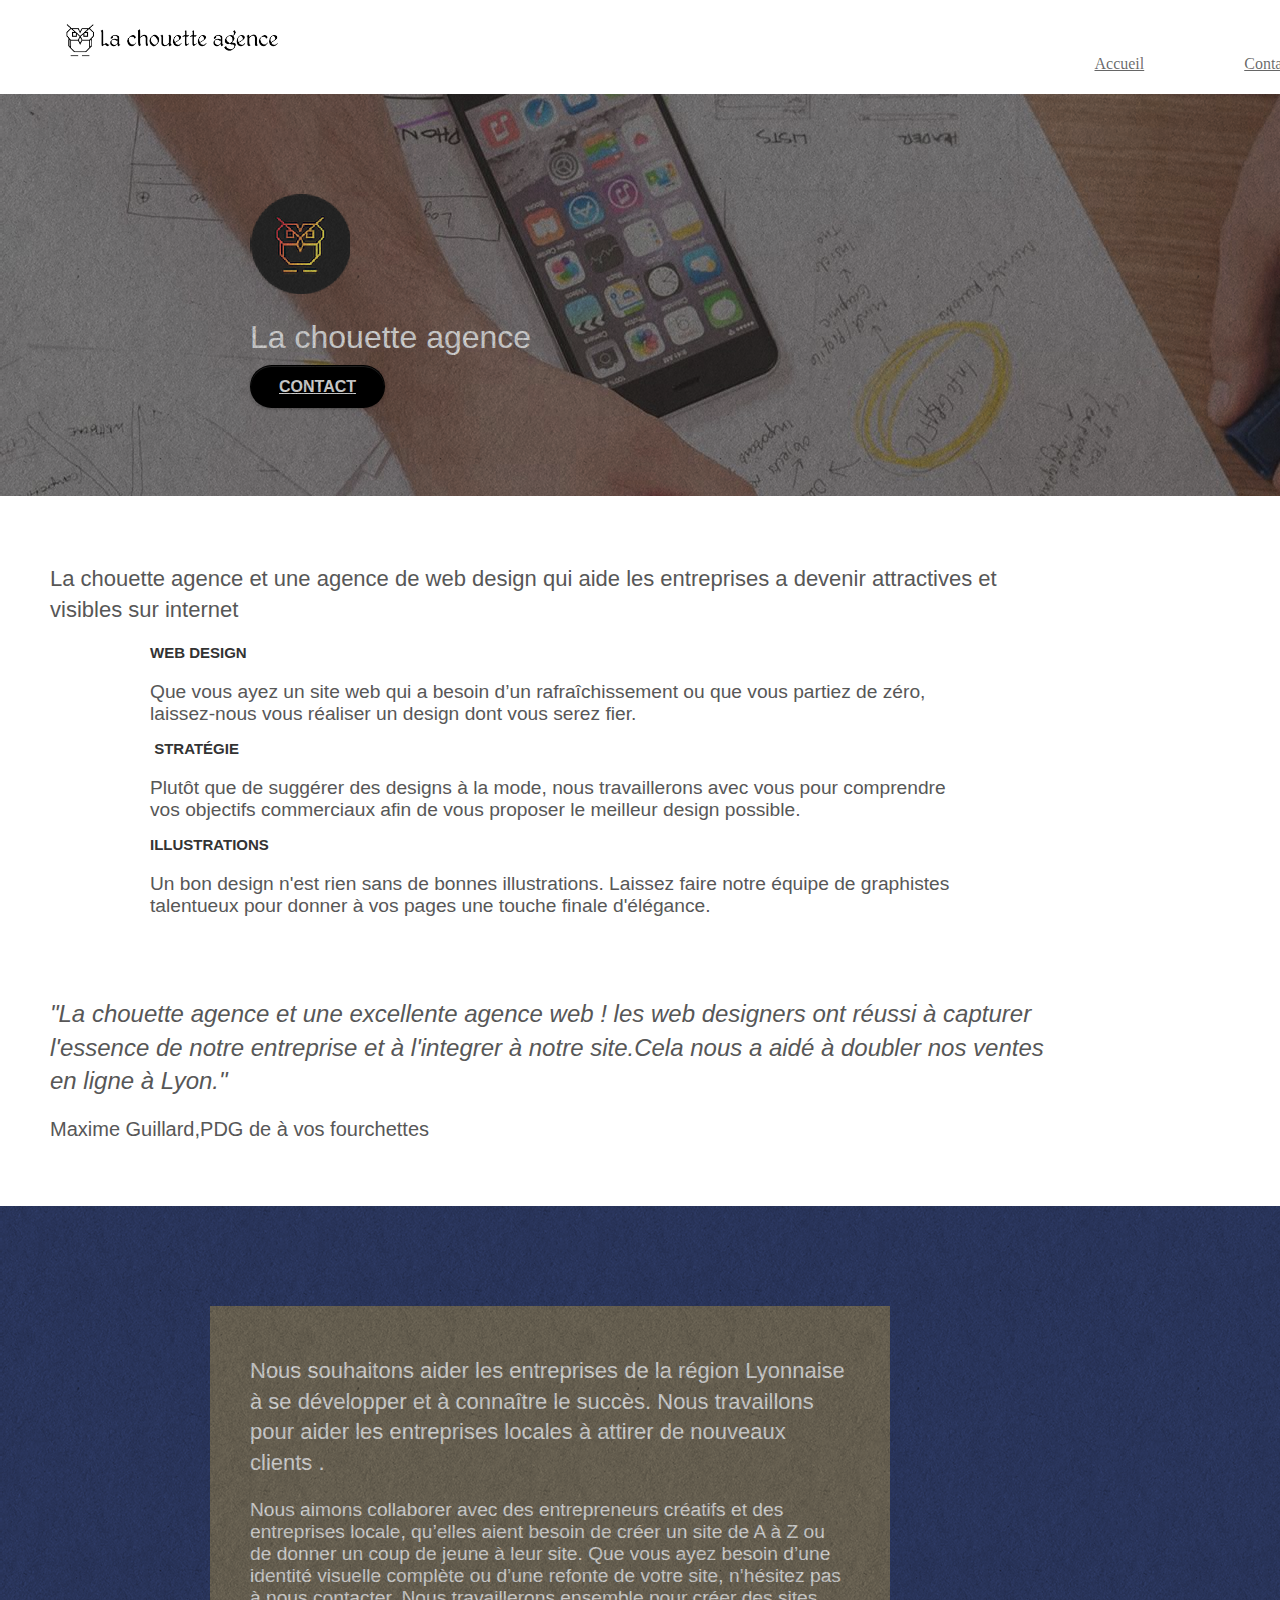
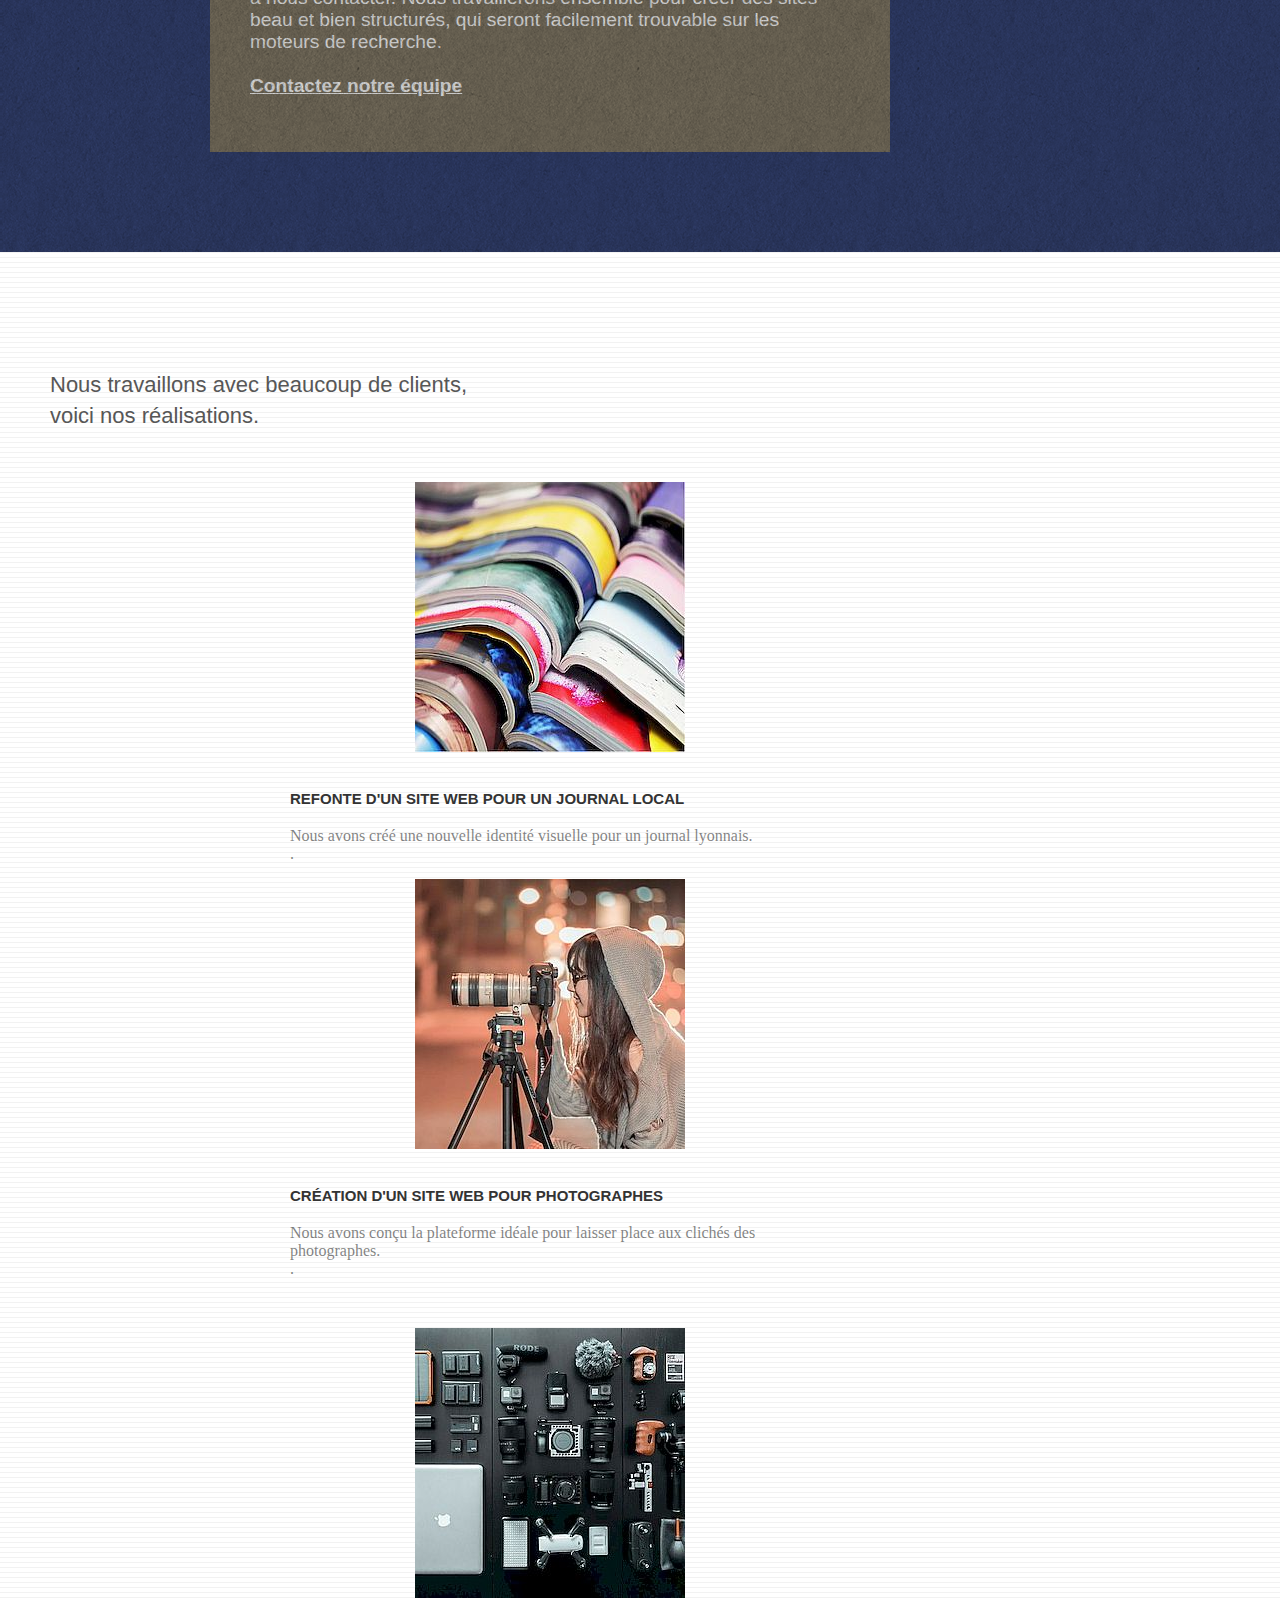
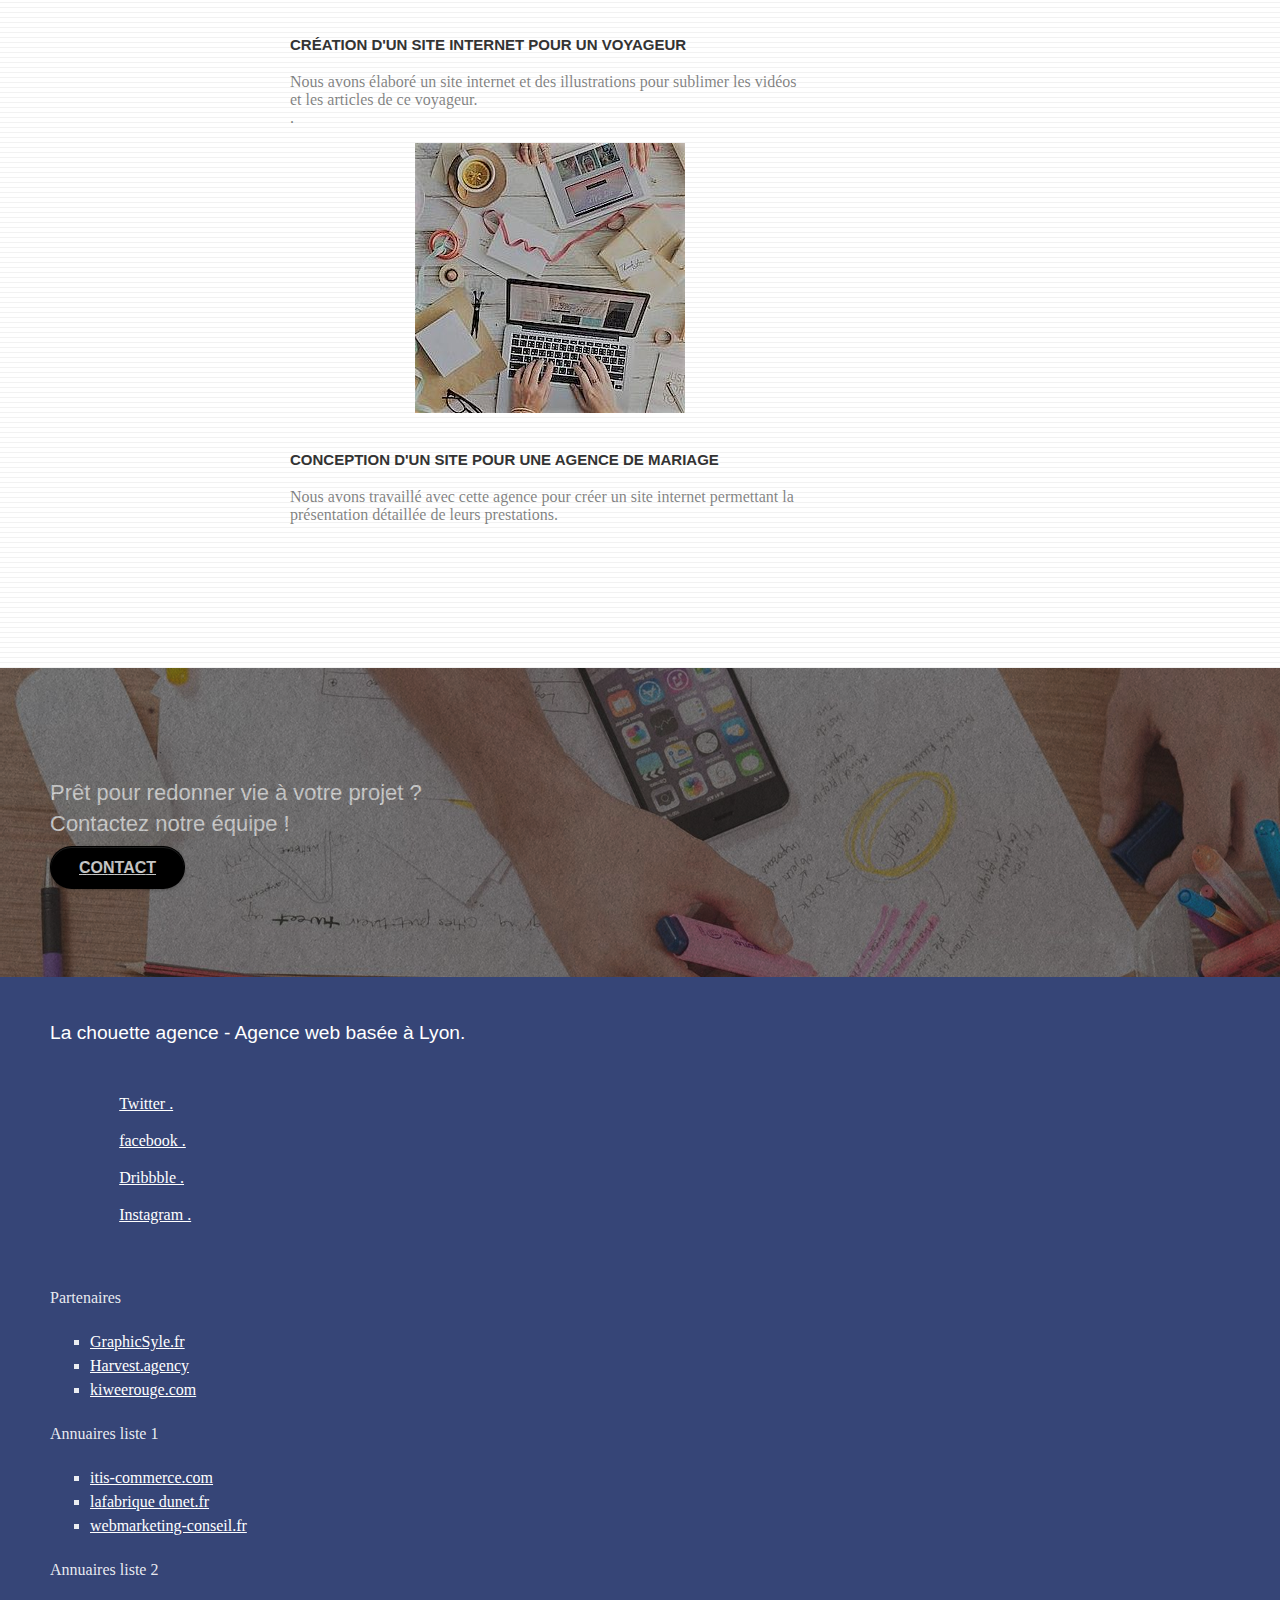
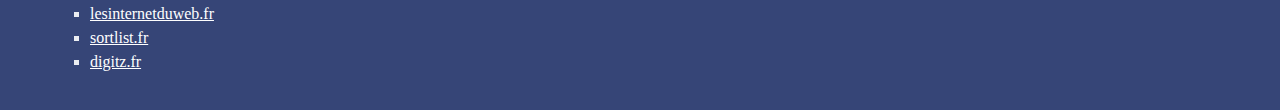
==== commit 8f4ed599: "defer&log" ====
--- a/index.html
+++ b/index.html
@@ -8,7 +8,7 @@
     <meta name=description content="La chouette agence aide les entreprises et les professionnels de Lyon à se développer et croitre grace au numérique. Notre équipe de webdesigners experts propose des solutions digitales du web design. Nous aidons les entreprises locales dans leur communication."/>
 		
 	<meta name="viewport" content="width=device-width, initial-scale=1.0, viewport-fit=cover">
-    <link rel="shortcut icon" type="image/jpg" href="favicon.jpg">
+    <link rel="shortcut icon" type="image/png" href="favicon.png">
     
 	<link rel="stylesheet" type="text/css" href="./css/bootstrap.min.css">
 	<link rel="stylesheet" type="text/css" href="style.css">
@@ -16,11 +16,11 @@
 	<link rel="stylesheet" type="text/css" href="./css/et-line.min.css">
 	
     
-	<script src="./js/jquery-2.1.0..min.js"></script>
+	<script async src="./js/jquery-2.1.0.min.js"></script>
 	<script src="./js/bootstrap.min.js"></script>
 	<script src="./js/blocs.min.js"></script>
-	<script src="./js/jquery.touchSwipe.min.js" defer></script>
-	<script src="./js/gmaps.min.js"></script>
+	<script src="./js/jquery.touchSwipe.min.js"></script>
+	<script async src="./js/gmaps.min.js"></script>
 
         
 
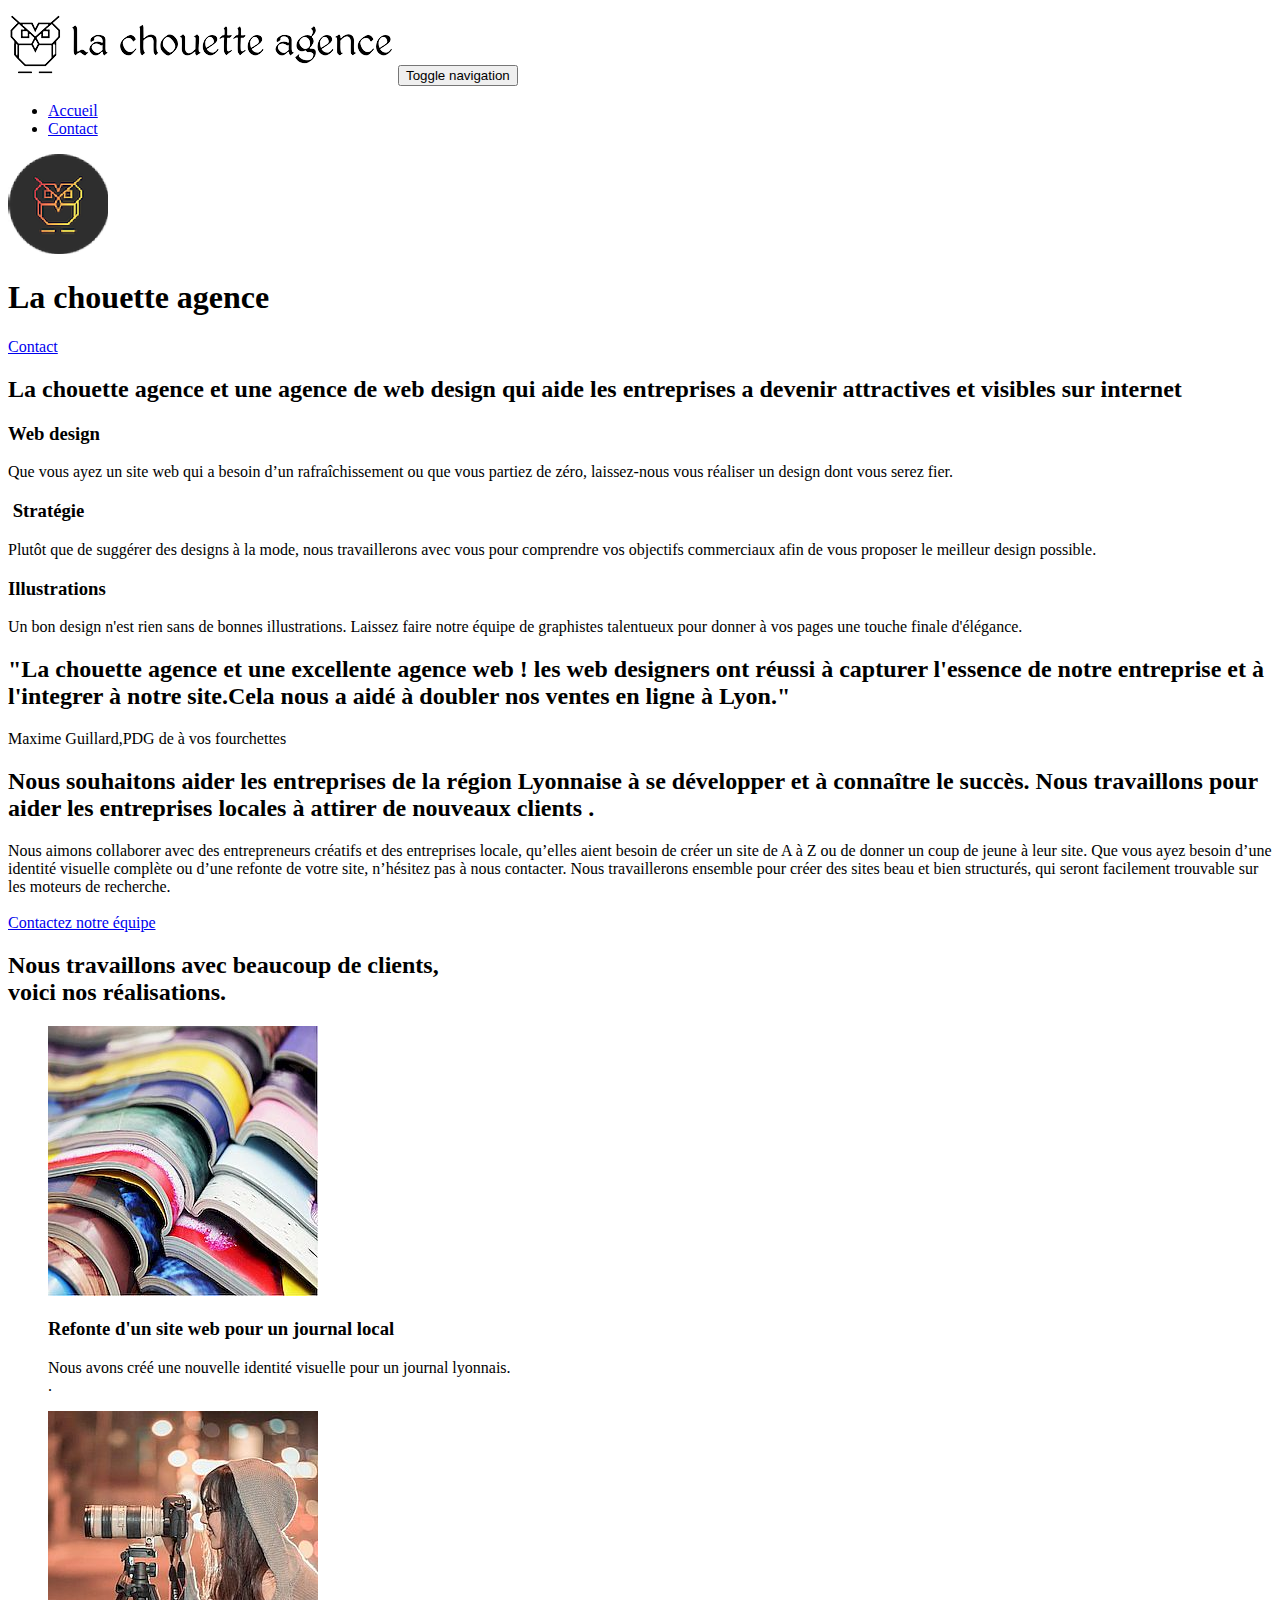
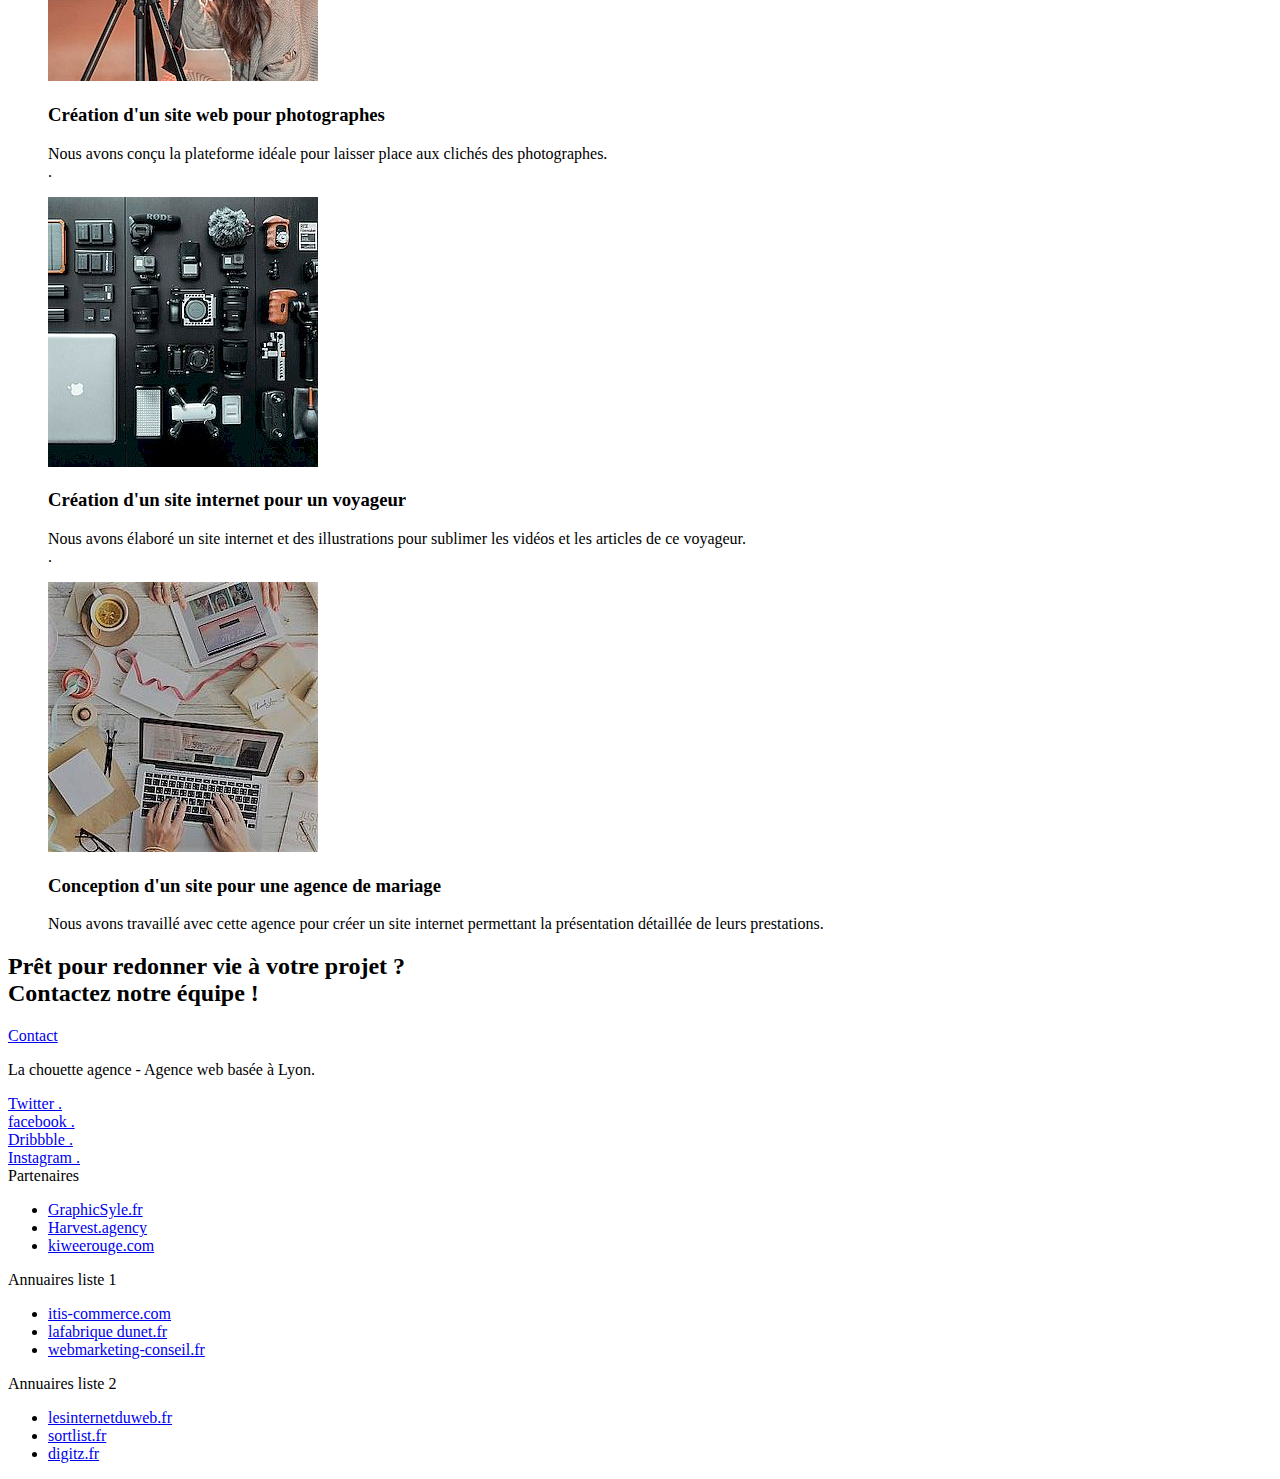
==== commit c03b9f07: "preload" ====
--- a/index.html
+++ b/index.html
@@ -10,19 +10,17 @@
 	<meta name="viewport" content="width=device-width, initial-scale=1.0, viewport-fit=cover">
     <link rel="shortcut icon" type="image/png" href="favicon.png">
     
-	<link rel="stylesheet" type="text/css" href="./css/bootstrap.min.css">
-	<link rel="stylesheet" type="text/css" href="style.css">
-	<link rel="stylesheet" type="text/css" href="./css/font-awesome.min.css">
-	<link rel="stylesheet" type="text/css" href="./css/et-line.min.css">
-	
-    
-	<script async src="./js/jquery-2.1.0.min.js"></script>
-	<script src="./js/bootstrap.min.js"></script>
-	<script src="./js/blocs.min.js"></script>
-	<script src="./js/jquery.touchSwipe.min.js"></script>
+	    
+	<script async src="./js/jquery-2.1.0.js"></script>
+	<script async src="./js/bootstrap.min.js"></script>
+	<script async src="./js/blocs.min.js"></script>
+	<script defer src="./js/jquery.touchSwipe.min.js"></script>
 	<script async src="./js/gmaps.min.js"></script>
 
-        
+    <link rel="preload" as="stylesheet" type="text/css" href="./css/bootstrap.min.css">
+	<link rel="preload" as="stylesheet" type="text/css" href="style.css">
+	<link rel="preload" as="stylesheet" type="text/css" href="./css/font-awesome.min.css">
+	<link rel="preload" as="stylesheet" type="text/css" href="./css/et-line.min.css">    
 
 	<title>La chouette agence Entreprise de webdesign à Lyon</title>
 	<!--reseaux sociaux-->
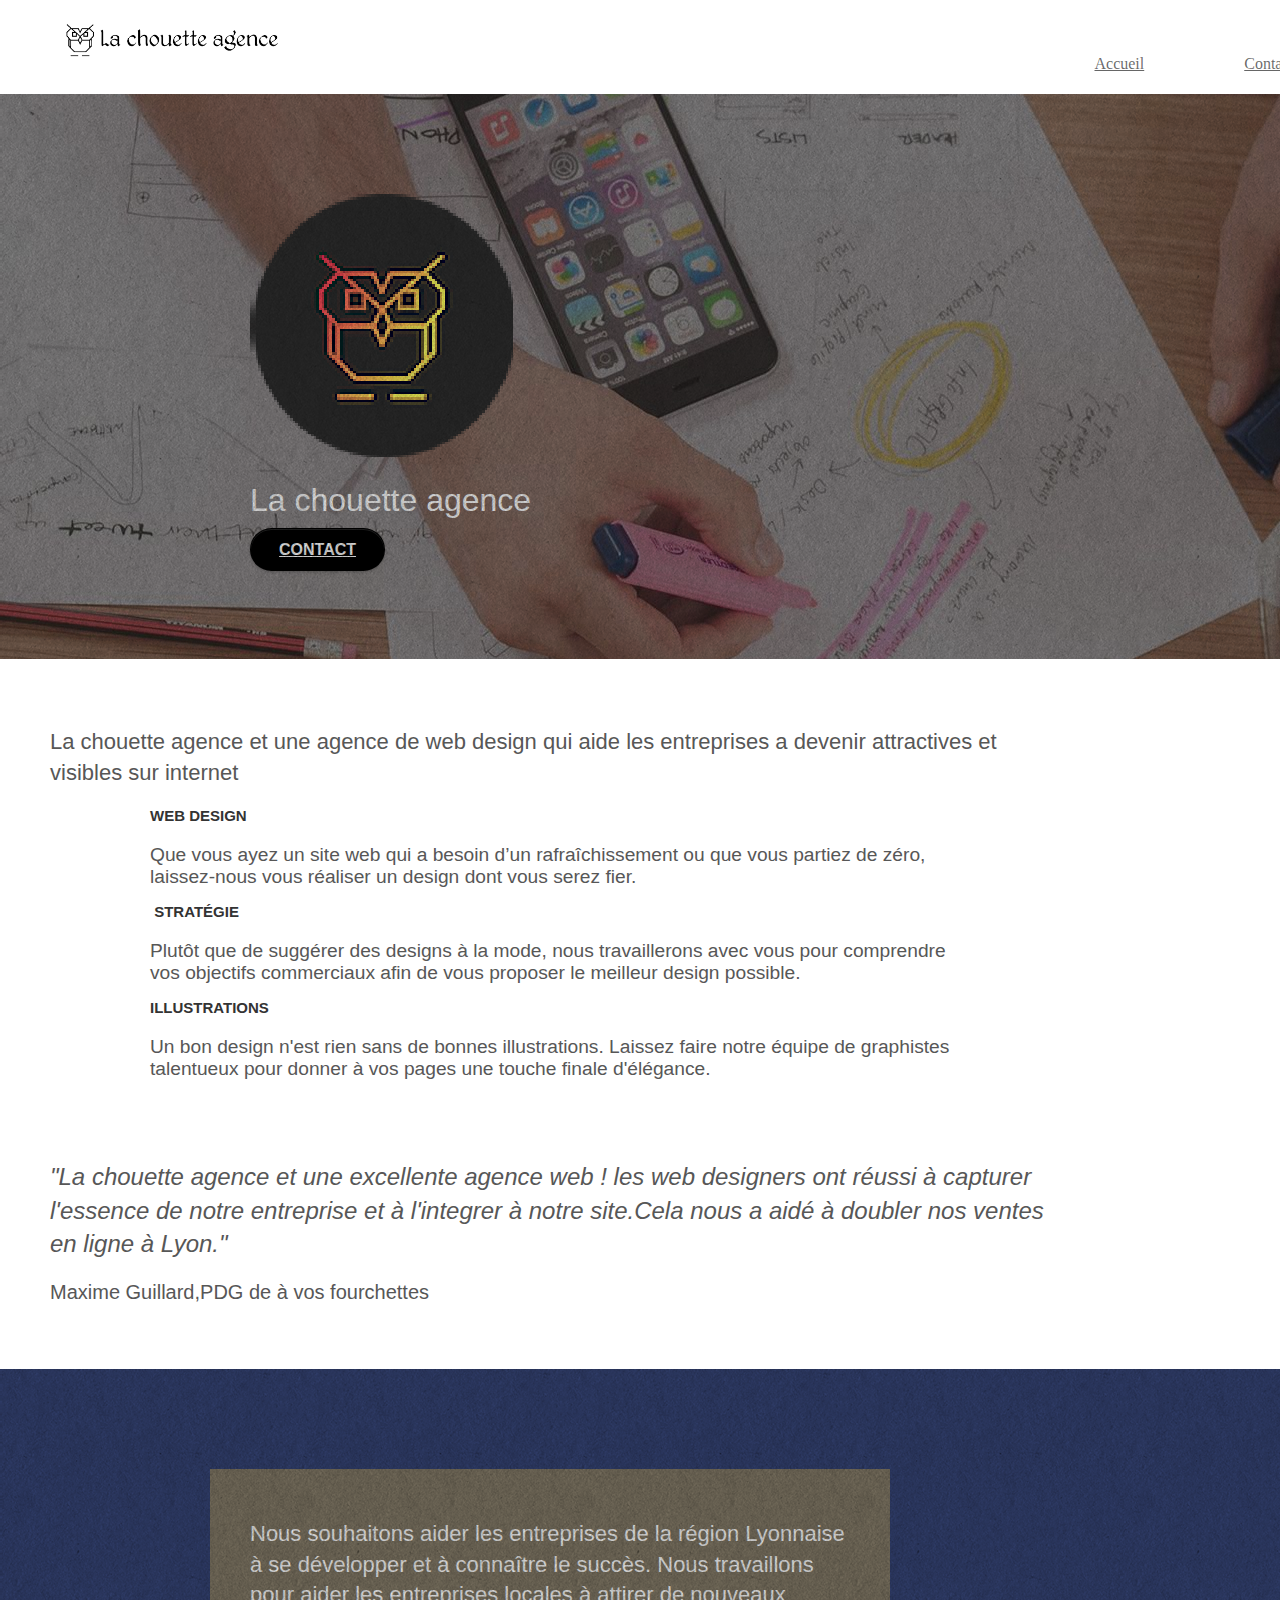
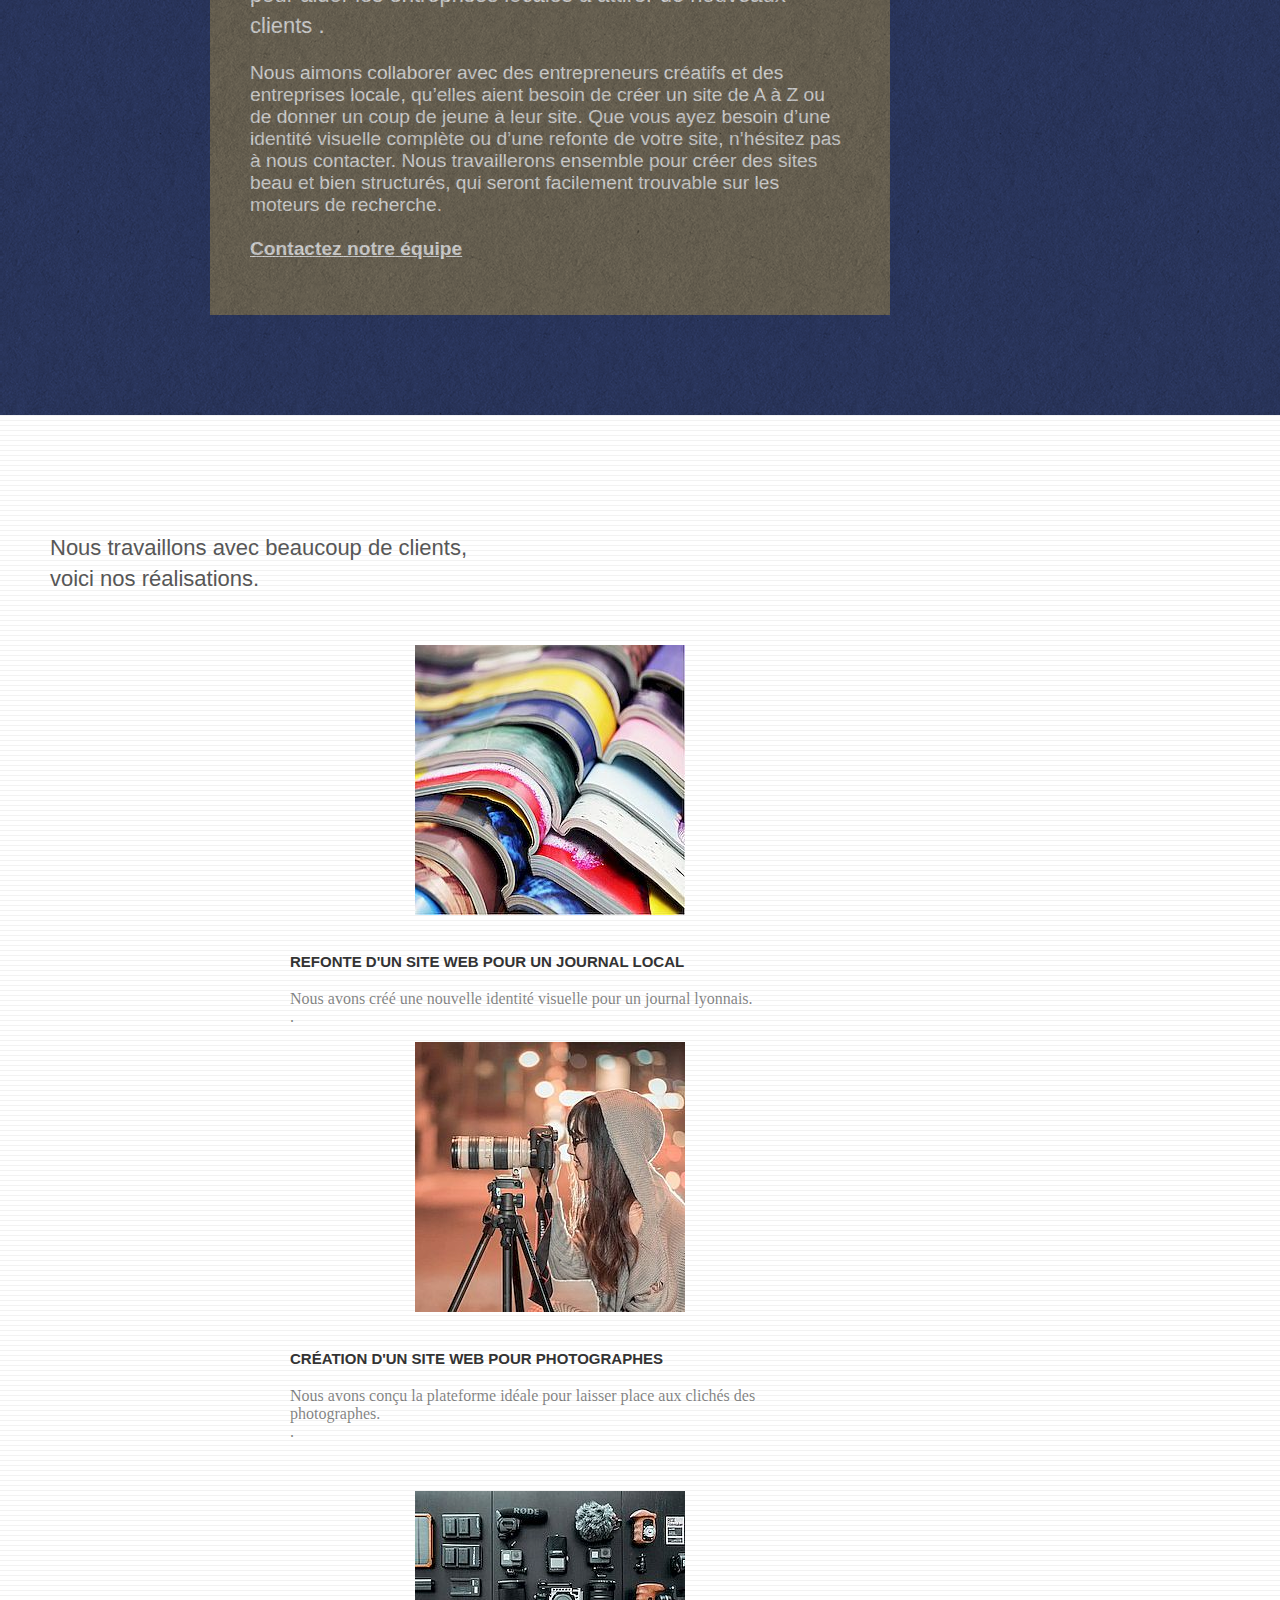
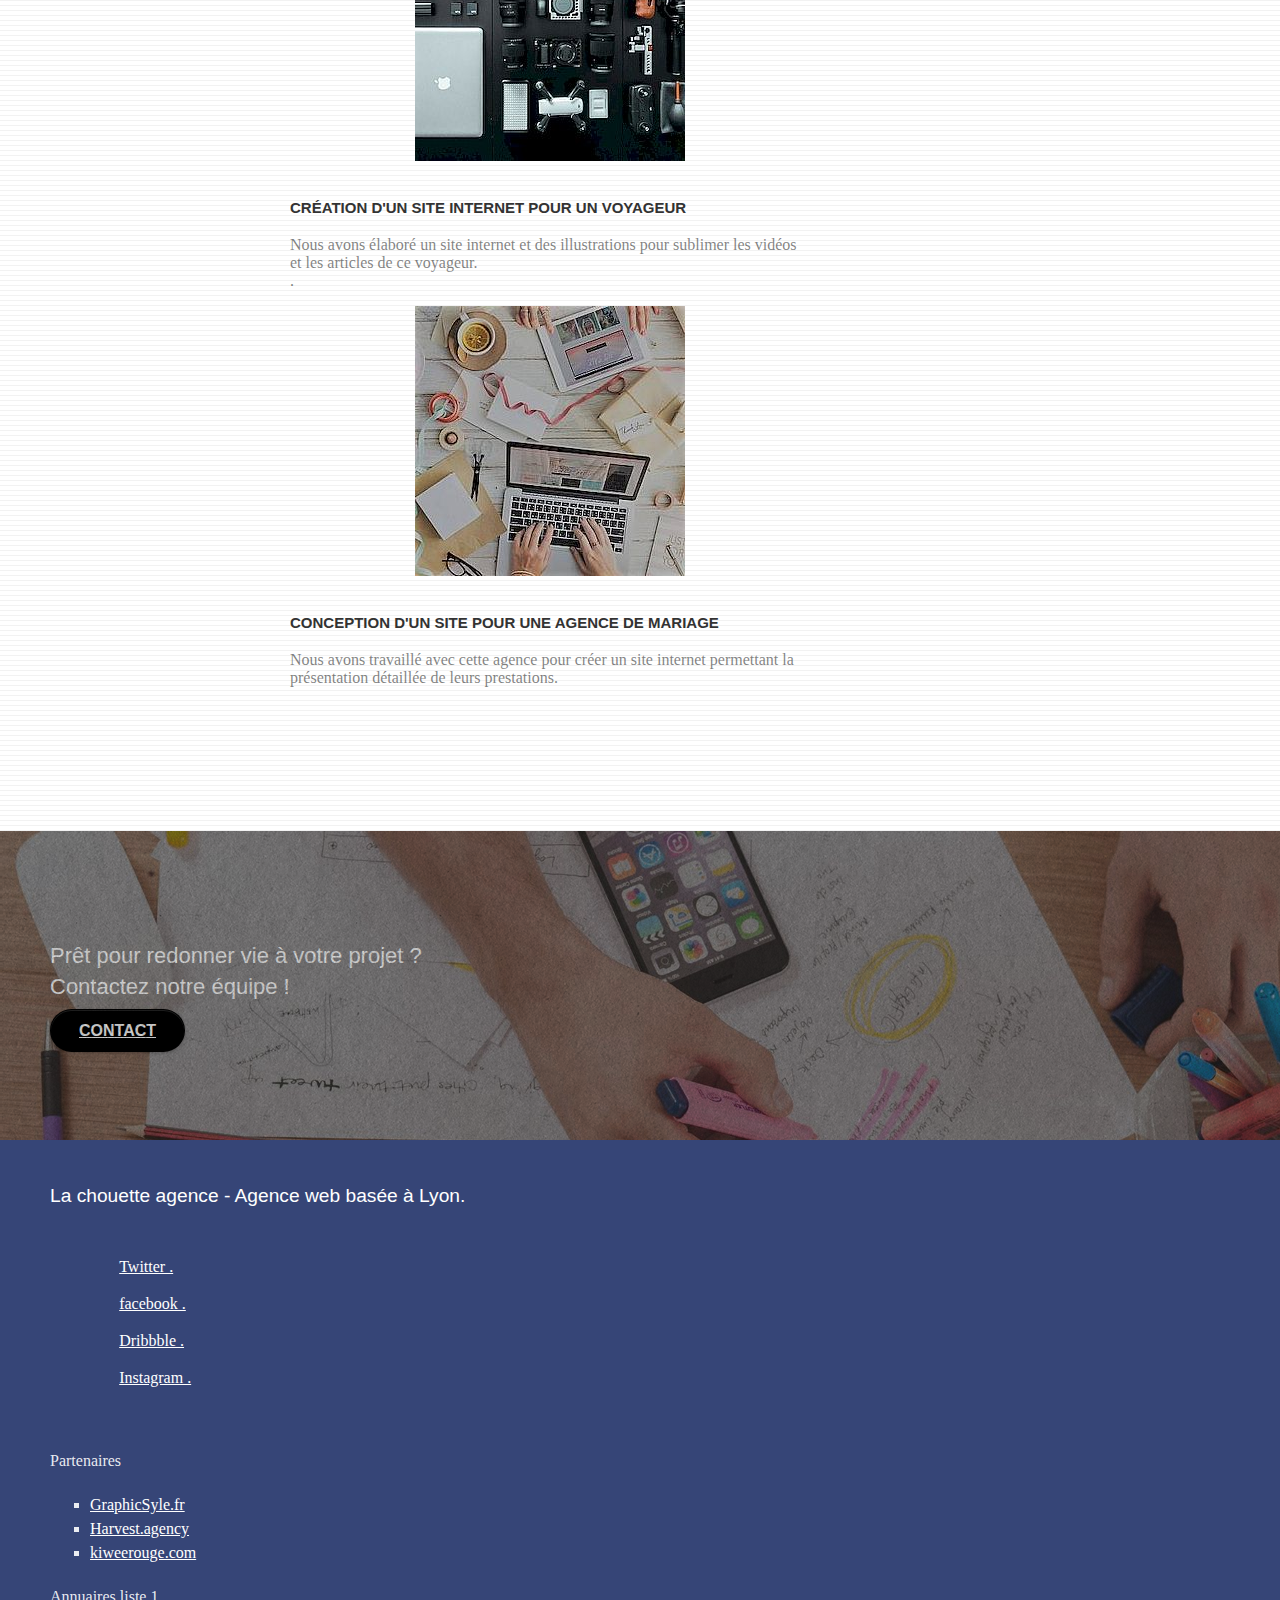
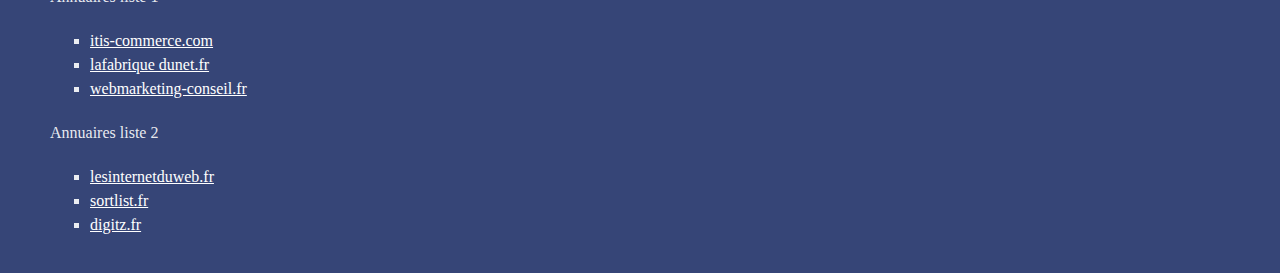
==== commit 8907446f: "fix2JQ" ====
--- a/index.html
+++ b/index.html
@@ -11,16 +11,21 @@
     <link rel="shortcut icon" type="image/png" href="favicon.png">
     
 	    
-	<script async src="./js/jquery-2.1.0.js"></script>
+	
+
+    <link rel="stylesheet" type="text/css" href="./css/bootstrap.min.css">
+	<link rel="stylesheet" type="text/css" href="style.css">
+	<link rel="stylesheet" type="text/css" href="./css/font-awesome.min.css">
+	<link rel="stylesheet" type="text/css" href="./css/et-line.min.css"> 
+	
+	<script src="./js/jquery-2.1.0.js"></script>
 	<script async src="./js/bootstrap.min.js"></script>
 	<script async src="./js/blocs.min.js"></script>
-	<script defer src="./js/jquery.touchSwipe.min.js"></script>
+	<script async src="./js/jquery.touchSwipe.min.js"></script>
 	<script async src="./js/gmaps.min.js"></script>
-
-    <link rel="preload" as="stylesheet" type="text/css" href="./css/bootstrap.min.css">
-	<link rel="preload" as="stylesheet" type="text/css" href="style.css">
-	<link rel="preload" as="stylesheet" type="text/css" href="./css/font-awesome.min.css">
-	<link rel="preload" as="stylesheet" type="text/css" href="./css/et-line.min.css">    
+	
+	<link rel="preload" href="./fonts/et-line.woff" as="font" type="font/woff">
+
 
 	<title>La chouette agence Entreprise de webdesign à Lyon</title>
 	<!--reseaux sociaux-->
@@ -70,7 +75,7 @@
 			<div class="container bloc-lg">
 				<div class="row tight-width-whitespace">
 					<div class="col-sm-12">
-						<img src="img/v2/logo-mini.png" class="center-block image-resize-mode" width="100" alt="La-chouette-agence-logo" />
+						<img src="img/v2/logo-mini.png" class="center-block image-resize-mode" alt="La-chouette-agence-logo" />
 						<h1 class="text-center hero-bloc-text tc-white ">
 							La chouette agence
 						</h1>
